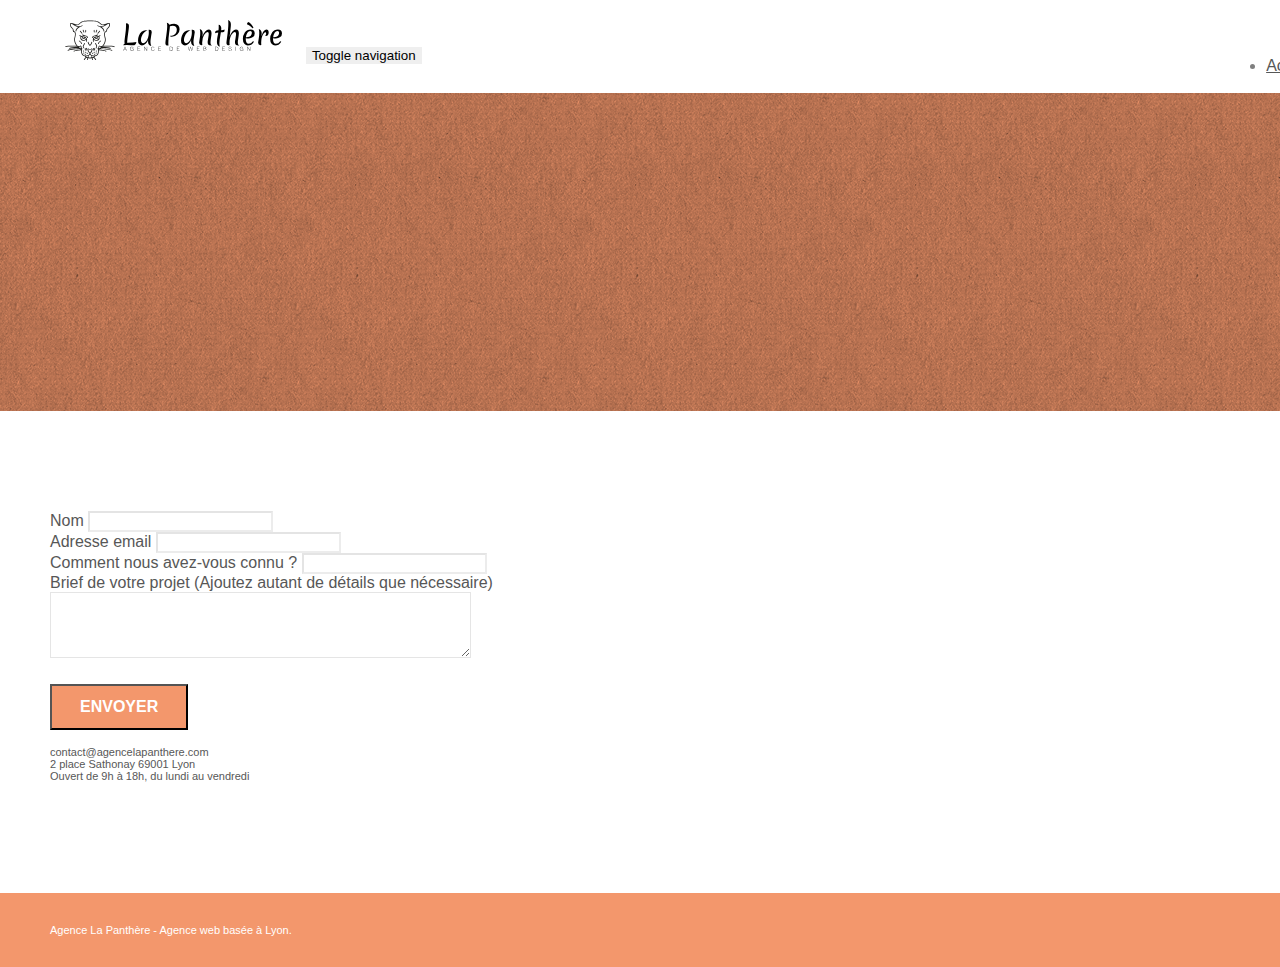
==== Contact.html @ 7b2ff5ae "1 ajout des données" ====
<!doctype html>
<html lang="Default">
<head>
    <meta charset="utf-8">
    <meta name="keywords" content="">
    <meta name="description" content="">
    <meta name="viewport" content="width=device-width, initial-scale=1.0, viewport-fit=cover">
    <link rel="shortcut icon" type="image/png" href="favicon.jpg">
    
	<link rel="stylesheet" type="text/css" href="./css/bootstrap.min.css">
	<link rel="stylesheet" type="text/css" href="style.css">
	<link rel="stylesheet" type="text/css" href="./css/font-awesome.min.css">
	<link rel="stylesheet" type="text/css" href="./css/et-line.min.css">
	
    
	<script src="./js/jquery-2.1.0.min.js"></script>
	<script src="./js/bootstrap.min.js"></script>
	<script src="./js/blocs.min.js"></script>
	<script src="./js/jqBootstrapValidation.js"></script>
	<script src="./js/formHandler.js"></script>
    <title>Contact Agence Web La Panthère</title>

    
<!-- Analytics -->
 
<!-- Analytics END -->
    
</head>
<body>
<!-- Principal conteneur -->
<div class="page-container">
    
<!-- bloc-0 -->
<div class="bloc bgc-white l-bloc " id="bloc-0">
	<div class="container bloc-sm">
		<nav class="navbar row">
			<div class="navbar-header">
				<a class="navbar-brand" href="index.html"><img src="img/agence-la-panthere-monochrome.svg" alt="atlanta web design logo" height="40" /></a>
				<button id="nav-toggle" type="button" class="ui-navbar-toggle navbar-toggle" data-toggle="collapse" data-target=".navbar-1">
					<span class="sr-only">Toggle navigation</span><span class="icon-bar"></span><span class="icon-bar"></span><span class="icon-bar"></span>
				</button>
			</div>
			<div class="collapse navbar-collapse navbar-1 special-dropdown-nav">
				<ul class="site-navigation nav navbar-nav">
					<li>
						<a href="index.html">Accueil</a>
					</li>
					<li>
					</li>
					<li>
						<a href="page2.html">page2 &gt;</a>
					</li>
				</ul>
			</div>
		</nav>
	</div>
</div>
<!-- bloc-0 END -->

<!-- bloc-6 -->
<div class="bloc bg-dots-bg bg-repeat bgc-atomic-tangerine d-bloc bloc-bg-texture texture-paper" id="bloc-6">
	<div class="container bloc-lg">
		<div class="row">
			<div class="col-sm-12">
				<h1 class="text-center hero-bloc-text tc-white">
					Parlons web design !
				</h1>
				<p class="text-center mg-lg tc-white tight-width-whitespace">
					Nous sommes ravis que vous souhaitiez collaborer avec notre agence.<br>
					Parlez-nous de votre projet en complétant le formulaire ci-dessous.
				</p>
			</div>
		</div>
	</div>
</div>
<!-- bloc-6 END -->

<!-- bloc-7 -->
<div class="bloc bgc-white l-bloc" id="bloc-7">
	<div class="container bloc-lg">
		<div class="row">
			<div class="col-sm-6">
				<form id="form_1" novalidate success-msg="Your message has been sent." fail-msg="Sorry it seems that our mail server is not responding, Sorry for the inconvenience!">
					<div class="form-group">
						<label>
							Nom
						</label>
						<input id="name" class="form-control" required />
					</div>
					<div class="form-group">
						<label>
							Adresse email
						</label>
						<input id="email" class="form-control" type="email" required />
					</div>
					<div class="form-group">
						<label>
							Comment nous avez-vous connu ?
						</label>
						<input class="form-control" type="email" required id="input_504" />
					</div>
					<div class="form-group">
						<label>
							Brief de votre projet (Ajoutez autant de détails que nécessaire)<br>
						</label><textarea id="message" class="form-control" rows="4" cols="50" required></textarea>
					</div> 
					<button class="bloc-button btn btn-lg btn-block cta-hero btn-atomic-tangerine" type="submit">
						Envoyer
					</button>
				</form>
			</div>
			<div class="col-sm-6">
				<p>
					contact@agencelapanthere.com<br>2 place Sathonay 69001 Lyon<br>Ouvert de 9h à 18h, du lundi au vendredi<br>
				</p>
			</div>
		</div>
	</div>
</div>
<!-- bloc-7 END -->

<!-- ScrollToTop Button -->
<a class="bloc-button btn btn-d scrollToTop" onclick="scrollToTarget('1')"><span class="fa fa-chevron-up"></span></a>
<!-- ScrollToTop Button END-->


<!-- Footer - bloc-8 -->
<div class="bloc bgc-atomic-tangerine d-bloc" id="bloc-8">
	<div class="container bloc-sm">
		<div class="row">
			<div class="col-sm-12">
				<p class="text-center white">
					Agence La Panthère - Agence web basée à Lyon.<br>
				</p>
				<div class="row row-no-gutters social">
					<div class="col-sm-3">
						<div class="text-center">
							<a class="social" href="index.html"><span class="fa fa-twitter icon-md"></span></a>
						</div>
					</div>
					<div class="col-sm-3">
						<div class="text-center">
							<a class="social" href="index.html"><span class="fa fa-facebook icon-md"></span></a>
						</div>
					</div>
					<div class="col-sm-3">
						<div class="text-center">
							<a class="social" href="index.html"><span class="fa fa-dribbble icon-md"></span></a>
						</div>
					</div>
					<div class="col-sm-3">
						<div class="text-center">
							<a class="social" href="index.html"><span class="fa fa-instagram icon-md"></span></a>
						</div>
					</div>
				</div>
			</div>
		</div>
	</div>
</div>
<!-- Footer - bloc-8 END -->

</div>
<!-- Principal conteneur END -->
    

</body>
</html>
---- style.css ----
body {
    margin: 0;
    padding: 0;
    background: #FFF;
    overflow-x: hidden;
    -webkit-font-smoothing: antialiased;
    -moz-osx-font-smoothing: grayscale;
}

a,
button {
    transition: all .3s ease-in-out;
    outline: none!important;
}

a:hover {
    text-decoration: none;
    cursor: pointer;
}

#page-loading-blocs-notifaction {
    position: fixed;
    top: 0;
    bottom: 0;
    width: 100%;
    z-index: 100000;
    background: #FFFFFF url("img/pageload-spinner.gif") no-repeat center center;
}

.bloc {
    width: 100%;
    clear: both;
    background: 50% 50% no-repeat;
    padding: 0 50px;
    -webkit-background-size: cover;
    -moz-background-size: cover;
    -o-background-size: cover;
    background-size: cover;
    position: relative;
}

.bloc .container {
    padding-left: 0;
    padding-right: 0;
}

.bloc-lg {
    padding: 100px 50px;
}

.bloc-md {
    padding: 50px;
}

.bloc-sm {
    padding: 20px 50px;
}

.bg-center,
.bg-l-edge,
.bg-r-edge,
.bg-t-edge,
.bg-b-edge,
.bg-tl-edge,
.bg-bl-edge,
.bg-tr-edge,
.bg-br-edge,
.bg-repeat {
    -webkit-background-size: auto!important;
    -moz-background-size: auto!important;
    -o-background-size: auto!important;
    background-size: auto!important;
}

.bg-repeat {
    background: repeat;
}

.bg-t-edge {
    background: top no-repeat;
}

.bloc-bg-texture::before {
    content: "";
    background-size: 2px 2px;
    position: absolute;
    top: 0;
    bottom: 0;
    left: 0;
    right: 0;
}

.texture-paper::before {
    background: url("img/texture-paper.png");
    background-size: 280px 280px;
}

.b-parallax {
    background-attachment: fixed;
}

.d-bloc {
    color: rgba(255, 255, 255, .7);
}

.d-bloc button:hover {
    color: rgba(255, 255, 255, .9);
}

.d-bloc .icon-round,
.d-bloc .icon-square,
.d-bloc .icon-rounded,
.d-bloc .icon-semi-rounded-a,
.d-bloc .icon-semi-rounded-b {
    border-color: rgba(255, 255, 255, .9);
}

.d-bloc .divider-h span {
    border-color: rgba(255, 255, 255, .2);
}

.d-bloc .a-btn,
.d-bloc .navbar a,
.d-bloc .navbar-brand,
.d-bloc a .icon-sm,
.d-bloc a .icon-md,
.d-bloc a .icon-lg,
.d-bloc a .icon-xl,
.d-bloc h1 a,
.d-bloc h2 a,
.d-bloc h3 a,
.d-bloc h4 a,
.d-bloc h5 a,
.d-bloc h6 a,
.d-bloc p a {
    color: rgba(255, 255, 255, .6);
}

.d-bloc .a-btn:hover,
.d-bloc .navbar a:hover,
.d-bloc .navbar-brand:hover,
.d-bloc a:hover .icon-sm,
.d-bloc a:hover .icon-md,
.d-bloc a:hover .icon-lg,
.d-bloc a:hover .icon-xl,
.d-bloc h1 a:hover,
.d-bloc h2 a:hover,
.d-bloc h3 a:hover,
.d-bloc h4 a:hover,
.d-bloc h5 a:hover,
.d-bloc h6 a:hover,
.d-bloc p a:hover {
    color: rgba(255, 255, 255, 1);
}

.d-bloc .navbar-toggle .icon-bar {
    background: rgba(255, 255, 255, 1);
}

.d-bloc .btn-wire,
.d-bloc .btn-wire:hover {
    color: rgba(255, 255, 255, 1);
    border-color: rgba(255, 255, 255, 1);
}

.d-bloc .panel {
    color: rgba(0, 0, 0, .5);
}

.d-bloc .panel button:hover {
    color: rgba(0, 0, 0, .7);
}

.d-bloc .panel icon {
    border-color: rgba(0, 0, 0, .7);
}

.d-bloc .panel .divider-h span {
    border-color: rgba(0, 0, 0, .1);
}

.d-bloc .panel .a-btn {
    color: rgba(0, 0, 0, .6);
}

.d-bloc .panel .a-btn:hover {
    color: rgba(0, 0, 0, 1);
}

.d-bloc .panel .btn-wire,
.d-bloc .panel .btn-wire:hover {
    color: rgba(0, 0, 0, .7);
    border-color: rgba(0, 0, 0, .3);
}

.d-bloc .panel,
.l-bloc {
    color: rgba(0, 0, 0, .5);
}

.d-bloc .panel button:hover,
.l-bloc button:hover {
    color: rgba(0, 0, 0, .7);
}

.l-bloc .icon-round,
.l-bloc .icon-square,
.l-bloc .icon-rounded,
.l-bloc .icon-semi-rounded-a,
.l-bloc .icon-semi-rounded-b {
    border-color: rgba(0, 0, 0, .7);
}

.d-bloc .panel .divider-h span,
.l-bloc .divider-h span {
    border-color: rgba(0, 0, 0, .1);
}

.d-bloc .panel .a-btn,
.l-bloc .a-btn,
.l-bloc .navbar a,
.l-bloc .navbar-brand,
.l-bloc a .icon-sm,
.l-bloc a .icon-md,
.l-bloc a .icon-lg,
.l-bloc a .icon-xl,
.l-bloc h1 a,
.l-bloc h2 a,
.l-bloc h3 a,
.l-bloc h4 a,
.l-bloc h5 a,
.l-bloc h6 a,
.l-bloc p a {
    color: rgba(0, 0, 0, .6);
}

.d-bloc .panel .a-btn:hover,
.l-bloc .a-btn:hover,
.l-bloc .navbar a:hover,
.l-bloc .navbar-brand:hover,
.l-bloc a:hover .icon-sm,
.l-bloc a:hover .icon-md,
.l-bloc a:hover .icon-lg,
.l-bloc a:hover .icon-xl,
.l-bloc h1 a:hover,
.l-bloc h2 a:hover,
.l-bloc h3 a:hover,
.l-bloc h4 a:hover,
.l-bloc h5 a:hover,
.l-bloc h6 a:hover,
.l-bloc p a:hover {
    color: rgba(0, 0, 0, 1);
}

.l-bloc .navbar-toggle .icon-bar {
    color: rgba(0, 0, 0, .6);
}

.d-bloc .panel .btn-wire,
.d-bloc .panel .btn-wire:hover,
.l-bloc .btn-wire,
.l-bloc .btn-wire:hover {
    color: rgba(0, 0, 0, .7);
    border-color: rgba(0, 0, 0, .3);
}

.voffset {
    margin-top: 30px;
}

.voffset-lg {
    margin-top: 80px;
}

.row-no-gutters {
    margin-right: 0;
    margin-left: 0;
}

.row.row-no-gutters > [class^="col-"],
.row.row-no-gutters > [class*=" col-"] {
    padding-right: 0;
    padding-left: 0;
}

#bloc-1-hero h1 {
    font-size: 32px;
}

.navbar {
    margin-bottom: 0;
    z-index: 1;
}

.navbar-brand {
    height: auto;
    padding: 3px 15px;
    font-size: 25px;
    font-weight: normal;
    font-weight: 600;
    line-height: 44px;
}

.navbar-brand img {
    max-height: 200px;
    margin: 0 5px 0 0;
    display: inline;
}

.navbar-brand img[src$=svg] {
    min-width: 100px;
}

.nav-center .navbar-brand img {
    margin: 0;
}

.navbar .nav {
    padding-top: 2px;
    margin-right: -16px;
    float: right;
    z-index: 1;
}

.nav > li {
    float: left;
    margin-top: 4px;
    font-size: 16px;
}

.navbar-nav .open .dropdown-menu > li > a {
    text-align: inherit;
}

.nav > li a:hover,
.nav > li a:focus {
    background: transparent;
}

.navbar-toggle {
    margin: 10px 10px 0 0;
    border: 0px;
}

.navbar-toggle:hover {
    background: transparent!important;
}

.navbar-toggle .icon-bar {
    background-color: rgba(0, 0, 0, .5);
    width: 26px;
}

.nav-invert .navbar .nav {
    float: left;
}

.nav-invert .navbar-header,
.nav-invert .navbar-brand {
    float: right;
    position: relative;
    z-index: 2;
}

@media (min-width: 768px) {
    .site-navigation {
        position: absolute;
        top: 50%;
        right: 20px;
        transform: translate(0, -50%);
        -webkit-transform: translateY(-50%);
    }
    .nav > li .dropdown-menu a,
    .nav > li .dropdown-menu a:hover {
        color: #484848;
    }
    .nav-invert .site-navigation {
        left: 0;
        right: 0;
    }
    .nav-center {
        text-align: center;
    }
    .nav-center .navbar-header {
        width: 100%;
    }
    .nav-center .navbar-header,
    .nav-center .navbar-brand,
    .nav-center .nav > li {
        float: none;
        display: inline-block;
    }
    .nav-center .site-navigation {
        position: relative;
        width: 100%;
        right: 0;
        margin-right: 0px;
        margin-top: 20px;
    }
    .nav-center.mini-nav .navbar-toggle {
        float: none;
        margin: 10px auto 0;
    }
}

.nav > li > .dropdown a {
    background: none!important;
    display: block;
    padding: 14px 15px;
}

nav .caret {
    margin: 0 5px;
}

.dropdown-menu .dropdown-menu {
    top: -8px;
    left: 100%;
}

.dropdown-menu .dropmenu-flow-right {
    top: 100%;
    left: 0;
    margin-left: -1px;
    border-top-left-radius: 0;
    border-top-right-radius: 0;
}

.dropdown-menu .dropdown span {
    border: 4px solid black;
    border-top-color: transparent;
    border-right-color: transparent;
    border-bottom-color: transparent;
    margin: 6px -5px 0 0!important;
    float: right;
}

.mg-md {
    margin-top: 10px;
    margin-bottom: 20px;
}

.mg-lg {
    margin-top: 10px;
    margin-bottom: 40px;
}

.btn {
    margin: 0 5px 5px 0;
}

.btn.pull-right {
    margin: 0 0 5px 5px;
}

.btn-d,
.btn-d:hover,
.btn-d:focus {
    color: #FFF;
    background: rgba(0, 0, 0, .3);
}

button {
    outline: none!important;
}

.btn-rd {
    border-radius: 40px;
}

.btn-clean {
    border: 1px solid rgba(0, 0, 0, .08);
    border-bottom-color: rgba(0, 0, 0, .1);
    text-shadow: 0 1px 0 rgba(0, 0, 1, .1);
    box-shadow: 0 1px 3px rgba(0, 0, 1, .25), inset 0 1px 0 0 rgba(255, 255, 255, .15);
}

.icon-md {
    font-size: 30px!important;
}

.icon-lg {
    font-size: 60px!important;
}

.sm-shadow {
    text-shadow: 0 1px 2px rgba(0, 0, 0, .3);
}

.panel-sq,
.panel-sq .panel-heading,
.panel-sq .panel-footer {
    border-radius: 0;
}

.panel-rd {
    border-radius: 30px;
}

.panel-rd .panel-heading {
    border-radius: 29px 29px 0 0;
}

.panel-rd .panel-footer {
    border-radius: 0 0 29px 29px;
}

.form-control {
    border-color: rgba(0, 0, 0, .1);
    box-shadow: none;
}

.scrollToTop {
    width: 40px;
    height: 40px;
    position: fixed;
    bottom: 20px;
    right: 20px;
    opacity: 0;
    z-index: 500;
    transition: all .3s ease-in-out;
}

.scrollToTop span {
    margin-top: 6px;
}

.showScrollTop {
    font-size: 14px;
    opacity: 1;
}

a[data-lightbox] {
    position: relative;
    display: block;
    text-align: center;
}

a[data-lightbox]:hover::before {
    content: "+";
    font-family: "HelveticaNeue-Light", "Helvetica Neue Light", "Helvetica Neue", Helvetica, Arial;
    font-size: 32px;
    width: 50px;
    height: 50px;
    margin-left: -25px;
    border-radius: 50%;
    background: rgba(0, 0, 0, .6);
    color: #FFF;
    font-weight: 100;
    z-index: 1;
    position: absolute;
    top: 50%;
    transform: translateY(-50%);
    -webkit-transform: translateY(-50%);
}

a[data-lightbox]:hover img {
    opacity: 0.6;
    -webkit-animation-fill-mode: none;
    animation-fill-mode: none;
}

#lightbox-modal {
    display: flex;
    align-items: center;
}

#lightbox-modal .modal-dialog {
    width: 90%;
    max-width: 900px;
    margin: 0 auto 0;
}

#lightbox-modal .modal-dialog img {
    max-height: 90vh;
    margin: 0 auto;
}

.lightbox-caption {
    padding: 20px;
    color: #FFF;
    background: rgba(0, 0, 0, .5);
    position: absolute;
    left: 15px;
    right: 15px;
    bottom: 5px;
}

.close-lightbox {
    color: #FFF;
    font-size: 30px;
    position: absolute;
    top: 20px;
    right: 20px;
    z-index: 20;
    background: rgba(0, 0, 0, .5);
    border: none;
    line-height: 30px;
    padding: 0 9px 5px;
    opacity: 0.3;
}

.close-lightbox:hover,
.next-lightbox:hover,
.prev-lightbox:hover {
    opacity: 1.0;
    color: #FFF;
}

.next-lightbox,
.prev-lightbox {
    font-size: 20px;
    color: rgba(255, 255, 255, .9);
    background: rgba(0, 0, 0, .5);
    transition: all .2s ease-in-out;
    position: absolute;
    top: 45%;
    z-index: 1;
    opacity: 0.4;
}

.next-lightbox {
    padding: 6px 8px 1px 13px;
    right: 25px;
}

.prev-lightbox {
    padding: 6px 13px 1px 10px;
    left: 25px;
}

.snapshot-lb .modal-body {
    padding-bottom: 45px;
}

.snapshot-lb .lightbox-caption {
    padding: 0;
    color: rgba(0, 0, 0, .5);
    background: none;
}

h1,
h2,
h3,
h4,
h5,
h6,
p,
label,
.btn,
a {
    font-family: "helvetica";
    font-weight: 400;
    color: #575757!important;
}

.container {
    max-width: 1000px;
}

.hero-bloc-text {
    font-size: 38px;
}

.hero-bloc-text-sub {
    font-size: 36px;
}

.statement-bloc-text {
    line-height: 26px;
    font-style: italic;
    font-size: 20px;
    text-align: center;
    font-weight: lighter;
    max-width: 520px;
    margin: auto auto auto auto;
}

p {
    font-size: 11px;
}

.tight-width-whitespace {
    max-width: 600px;
    margin: auto auto auto auto;
}

.h1 {
    font-size: 20px;
    font-family: "Open Sans";
}

.cta-hero {
    margin-top: 22px;
    color: #FFFFFF!important;
    text-transform: uppercase;
    padding: 12px 28px 12px 28px;
    font-size: 16px;
    font-weight: 700;
}

.social {
    max-width: 400px;
    margin: auto auto auto auto;
}

h2 {
    font-size: 22px;
    line-height: 1.4em;
}

h3 {
    font-size: 15px;
    text-transform: uppercase;
    font-weight: 700;
    color: #333333!important;
}

.med-width-whitespace {
    max-width: 800px;
    margin: auto auto auto auto;
    box-shadow: 0px 0px 0px #000000;
}

h1 {
    color: #333333!important;
}

h4 {
    color: #333333!important;
}

.icons {
    margin-bottom: 14px;
    margin-top: 24px;
}

.white {
    color: #FFFFFF!important;
}

.portfolio-thumb {
    margin-bottom: 24px;
}

.portfolio-row {
    margin-bottom: 44px;
    margin-top: 50px;
}

.avatar {
    box-shadow: 0px 4px 9px rgba(0, 0, 0, 0.3);
}

.black-background {
    background-color: rgba(165, 147, 99, 0.7);
    padding: 40px 40px 40px 40px;
}

.bold-link {
    font-weight: 900;
    text-decoration: underline!important;
}

.bgc-white {
    background-color: #FFFFFF;
}

.bgc-dark-slate-blue {
    background-color: #364577;
}

.bgc-atomic-tangerine {
    background-color: #F3976C;
}

.tc-white {
    color: #F3976C!important;
}

.btn-atomic-tangerine {
    background: #F3976C;
    color: #FFFFFF!important;
}

.btn-atomic-tangerine:hover {
    background: #c27956!important;
    color: #FFFFFF!important;
}

.ltc-white {
    color: #FFFFFF!important;
}

.ltc-white:hover {
    color: #cccccc!important;
}

.ltc-atomic-tangerine {
    color: #F3976C!important;
}

.ltc-atomic-tangerine:hover {
    color: #c27956!important;
}

.icon-dark-slate-blue {
    color: #364577!important;
    border-color: #364577!important;
}

.bg-dots-bg {
    background-image: url("img/dots-bg.png");
}

.bg-lines-h2-bg {
    background-image: url("img/lines-h2-bg.png");
}

.bg-banniere {
    background-image: url("img/agence-la-panthere.jpg");
}

.bg-presentation {
    background-image: url("img/image-de-presentation.bmp");
}

@media (max-width: 1024px) {
    .bloc {
        padding-left: 20px;
        padding-right: 20px;
    }
    .bloc.full-width-bloc,
    .bloc-tile-2.full-width-bloc .container,
    .bloc-tile-3.full-width-bloc .container,
    .bloc-tile-4.full-width-bloc .container {
        padding-left: 0;
        padding-right: 0;
    }
}

@media (max-width: 992px) and (min-width: 768px) {
    .navbar .nav {
        max-width: 80%
    }
    .nav-center.navbar .nav {
        max-width: 100%
    }
}

@media only screen and (min-device-width: 768px) and (max-device-width: 1024px) and (orientation: landscape) {
    .b-parallax {
        background-attachment: scroll;
    }
}

@media only screen and (min-device-width: 1024px) and (max-device-width: 1366px) and (-webkit-min-device-pixel-ratio: 1.5) {
    .b-parallax {
        background-attachment: scroll;
    }
}

@media (max-width: 991px) {
    .container {
        width: 100%;
    }
    .b-parallax {
        background-attachment: scroll;
    }
    .page-container,
    #hero-bloc {
        overflow-x: hidden;
        position: relative;
    }
    .bloc {
        padding-left: constant(safe-area-inset-left);
        padding-right: constant(safe-area-inset-right);
    }
    .bloc-group,
    .bloc-group .bloc {
        display: block;
        width: 100%;
    }
    .bloc-fill-screen .fill-bloc-top-edge,
    .bloc-fill-screen .fill-bloc-bottom-edge {
        padding: 0 20px;
        padding-left: constant(safe-area-inset-left);
        padding-right: constant(safe-area-inset-right);
    }
}

@media (max-width: 767px) {
    .page-container {
        overflow-x: hidden;
        position: relative;
    }
    h1,
    h2,
    h3,
    h4,
    h5,
    h6,
    p,
    #disqus_thread {
        padding-left: 10px!important;
        padding-right: 10px!important;
    }
    .b-parallax {
        background-attachment: scroll;
    }
    .navbar .nav {
        padding-top: 0;
        border-top: 1px solid rgba(0, 0, 0, .2);
        float: none!important;
    }
    .navbar.row {
        margin-left: 0;
        margin-right: 0;
    }
    .site-navigation {
        position: inherit;
        transform: none;
        -webkit-transform: none;
        -ms-transform: none;
    }
    .nav > li {
        margin-top: 0;
        border-bottom: 1px solid rgba(0, 0, 0, .1);
        background: rgba(0, 0, 0, .05);
        text-align: left;
        padding-left: 15px;
        width: 100%;
    }
    .nav > li:hover {
        background: rgba(0, 0, 0, .08);
    }
    .dropdown .dropdown a .caret {
        float: none;
        margin: 5px 0 0 10px!important;
        border: 4px solid black;
        border-bottom-color: transparent;
        border-right-color: transparent;
        border-left-color: transparent;
    }
    #hero-bloc .navbar .nav {
        background: rgba(0, 0, 0, .8);
    }
    #hero-bloc .navbar .nav a {
        color: rgba(255, 255, 255, .6);
    }
    .hero {
        padding: 50px 0;
    }
    .hero-nav {
        left: -1px;
        right: -1px;
    }
    .navbar-collapse {
        padding: 0;
        overflow-x: hidden;
        -webkit-box-shadow: none;
        box-shadow: none;
    }
    .navbar-brand img {
        max-height: 40px;
        width: auto;
    }
    .nav-invert .navbar-header {
        float: none;
        width: 100%;
    }
    .nav-invert .navbar-toggle {
        float: left;
        margin-left: 10px;
    }
    .bloc {
        padding-left: 0;
        padding-right: 0;
    }
    .bloc-xxl,
    .bloc-xl,
    .bloc-lg {
        padding: 40px 0;
    }
    .bloc-sm,
    .bloc-md {
        padding-left: 0;
        padding-right: 0;
    }
    .bloc-tile-2 .container,
    .bloc-tile-3 .container,
    .bloc-tile-4 .container,
    .bloc-fill-screen .fill-bloc-top-edge,
    .bloc-fill-screen .fill-bloc-bottom-edge {
        padding-left: 0;
        padding-right: 0;
    }
    .a-block {
        padding: 0 10px;
    }
    .btn-dwn {
        display: none;
    }
    .voffset {
        margin-top: 5px;
    }
    .voffset-md {
        margin-top: 20px;
    }
    .voffset-lg {
        margin-top: 30px;
    }
    form {
        padding: 5px;
    }
    .close-lightbox {
        display: inline-block;
    }
    .blocsapp-device-iphone5 {
        background-size: 216px 425px;
        padding-top: 60px;
        width: 216px;
        height: 425px;
    }
    .blocsapp-device-iphone5 img {
        width: 180px;
        height: 320px;
    }
}

@media (max-width: 400px) {
    .bloc {
        padding-left: 0;
        padding-right: 0;
    }
}

@media (max-width: 767px) {
    .bloc-mob-center-text {
        text-align: center;
    }
}
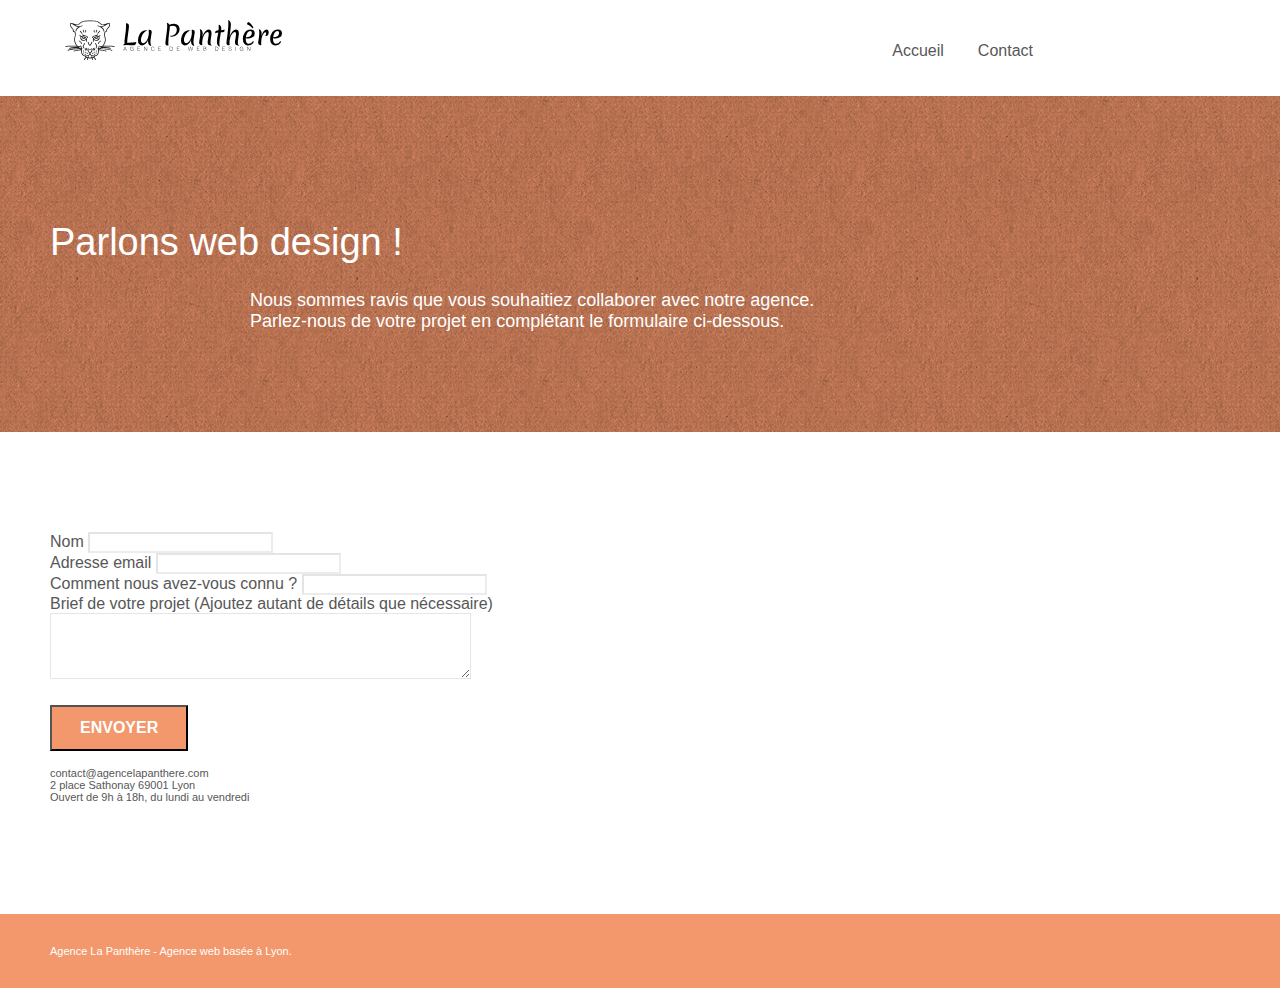
==== commit 80a2cff4: "v0.7" ====
--- a/Contact.html
+++ b/Contact.html
@@ -36,19 +36,14 @@
 		<nav class="navbar row">
 			<div class="navbar-header">
 				<a class="navbar-brand" href="index.html"><img src="img/agence-la-panthere-monochrome.svg" alt="atlanta web design logo" height="40" /></a>
-				<button id="nav-toggle" type="button" class="ui-navbar-toggle navbar-toggle" data-toggle="collapse" data-target=".navbar-1">
-					<span class="sr-only">Toggle navigation</span><span class="icon-bar"></span><span class="icon-bar"></span><span class="icon-bar"></span>
-				</button>
 			</div>
 			<div class="collapse navbar-collapse navbar-1 special-dropdown-nav">
-				<ul class="site-navigation nav navbar-nav">
+				<ul class="nav navbar-nav">
 					<li>
 						<a href="index.html">Accueil</a>
 					</li>
 					<li>
-					</li>
-					<li>
-						<a href="page2.html">page2 &gt;</a>
+						<a href="">Contact</a>
 					</li>
 				</ul>
 			</div>
--- a/style.css
+++ b/style.css
@@ -290,6 +290,8 @@
 .navbar {
     margin-bottom: 0;
     z-index: 1;
+    display: flex;
+    justify-content: space-between;
 }
 
 .navbar-brand {
@@ -317,15 +319,22 @@
 
 .navbar .nav {
     padding-top: 2px;
-    margin-right: -16px;
-    float: right;
     z-index: 1;
 }
 
 .nav > li {
-    float: left;
     margin-top: 4px;
     font-size: 16px;
+    list-style-type: none;
+    margin-inline: 17px;
+}
+.nav > li > a {
+    text-decoration: none;
+}
+
+.navbar-nav {
+    display: flex;
+    justify-content: space-around;
 }
 
 .navbar-nav .open .dropdown-menu > li > a {
@@ -441,6 +450,7 @@
 }
 
 .mg-lg {
+    font-size: 18px;
     margin-top: 10px;
     margin-bottom: 40px;
 }
@@ -775,7 +785,9 @@
 }
 
 .tc-white {
-    color: #F3976C!important;
+    color: white!important;
+    z-index: 1;
+    position: relative;
 }
 
 .btn-atomic-tangerine {
@@ -837,6 +849,10 @@
         padding-left: 0;
         padding-right: 0;
     }
+    .navbar-nav {
+        padding-left: 0px;
+        margin-right: 30px;
+    }
 }
 
 @media (max-width: 992px) and (min-width: 768px) {
@@ -852,6 +868,7 @@
     .b-parallax {
         background-attachment: scroll;
     }
+    
 }
 
 @media only screen and (min-device-width: 1024px) and (max-device-width: 1366px) and (-webkit-min-device-pixel-ratio: 1.5) {
@@ -894,6 +911,8 @@
         overflow-x: hidden;
         position: relative;
     }
+
+
     h1,
     h2,
     h3,
@@ -913,6 +932,20 @@
         border-top: 1px solid rgba(0, 0, 0, .2);
         float: none!important;
     }
+
+    .navbar{
+        flex-direction: column;
+        padding: 0!important;
+    }
+
+    .navbar-nav {
+        flex-direction: column;
+        margin-right: 0px;
+    }
+    .navbar-nav li{
+        margin: 0;
+    }
+
     .navbar.row {
         margin-left: 0;
         margin-right: 0;
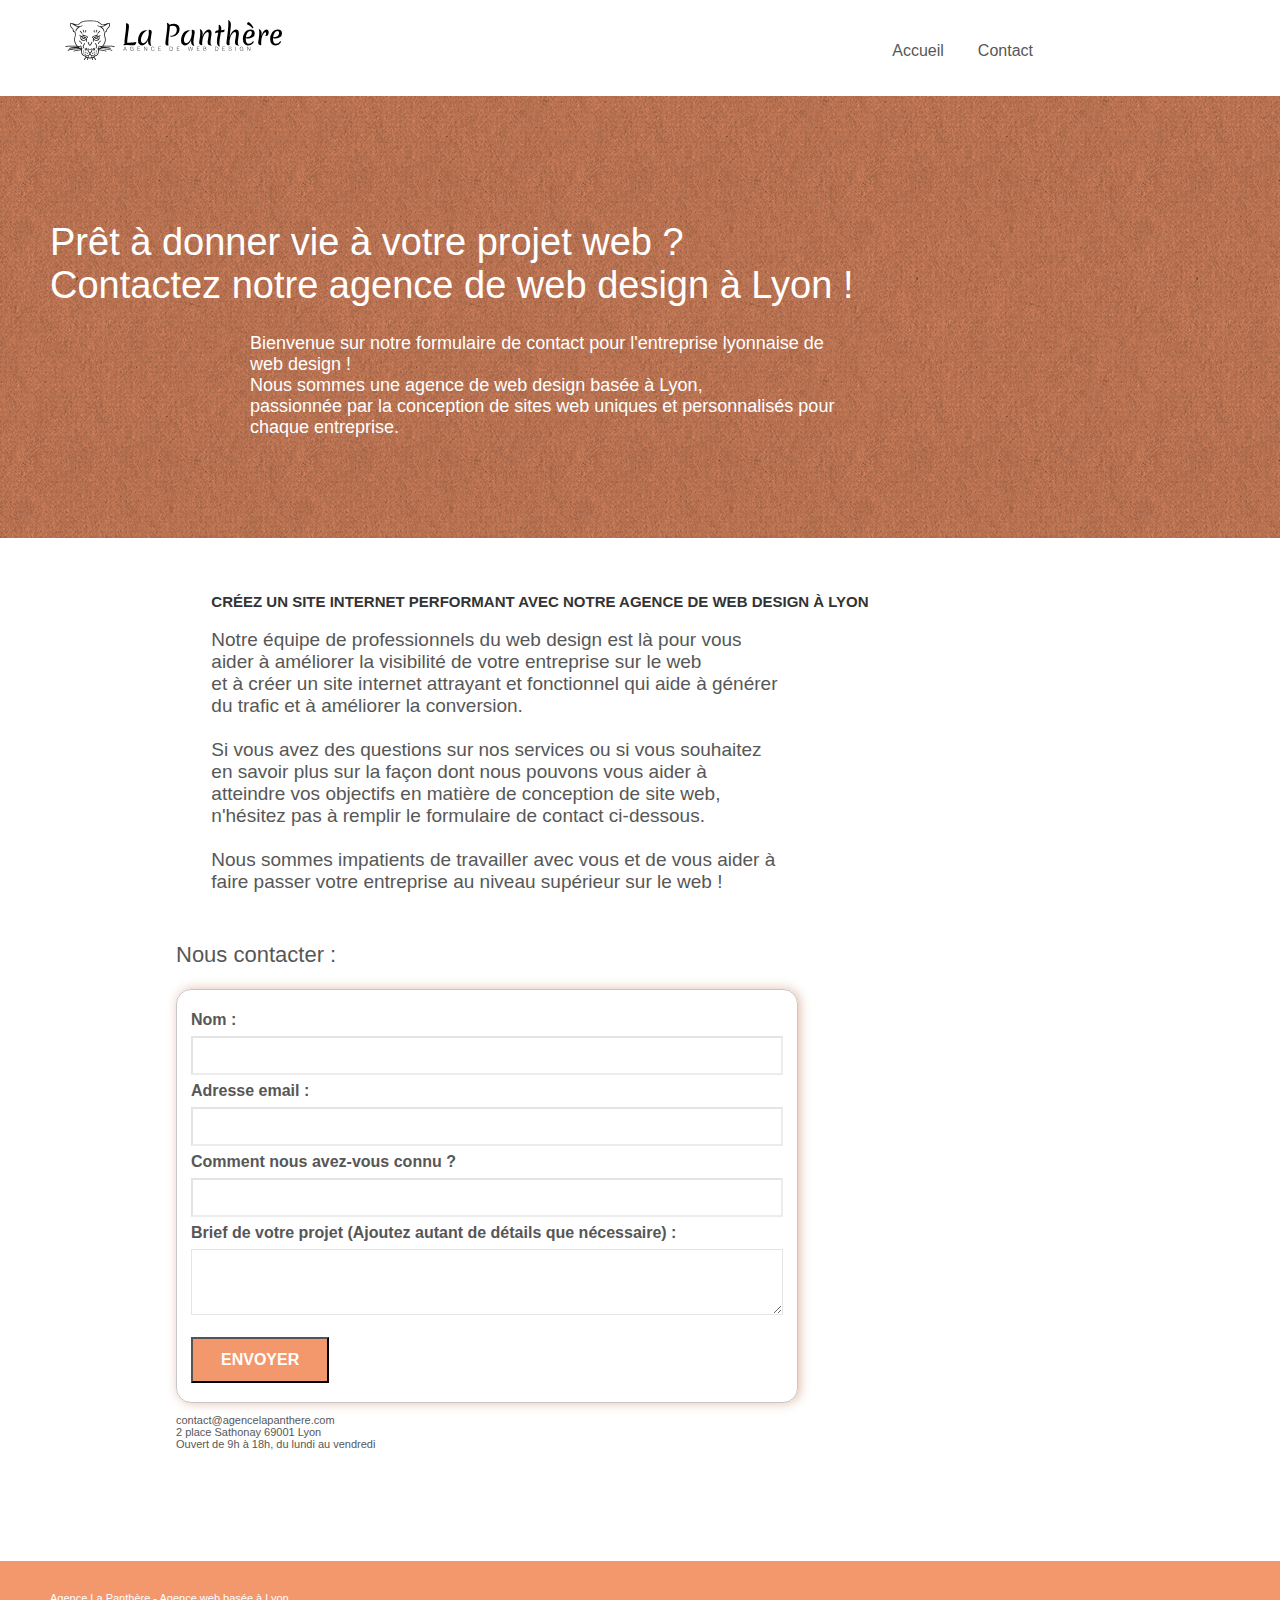
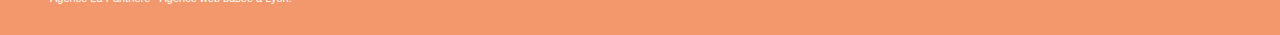
==== commit 5f986c6e: "version finale" ====
--- a/Contact.html
+++ b/Contact.html
@@ -1,163 +1,198 @@
 <!doctype html>
-<html lang="Default">
+<html lang="fr">
+
 <head>
-    <meta charset="utf-8">
-    <meta name="keywords" content="">
-    <meta name="description" content="">
-    <meta name="viewport" content="width=device-width, initial-scale=1.0, viewport-fit=cover">
-    <link rel="shortcut icon" type="image/png" href="favicon.jpg">
-    
+	<meta charset="utf-8">
+	<meta name="keywords" content="web design, Lyon, agence web, création site internet, visibilité, contact">
+	<meta name="description" content="Contactez notre agence de web design basée à Lyon
+	 								pour créer un site web unique et personnalisé pour votre entreprise.
+	 								Améliorez votre visibilité sur le web et augmentez la conversion.
+	 								Remplissez notre formulaire de contact dès maintenant">
+
+	<meta name="viewport" content="width=device-width, initial-scale=1.0, viewport-fit=cover">
+	<link rel="shortcut icon" type="image/png" href="favicon.jpg">
+
 	<link rel="stylesheet" type="text/css" href="./css/bootstrap.min.css">
-	<link rel="stylesheet" type="text/css" href="style.css">
+	<link rel="stylesheet" type="text/css" href="style.min.css">
 	<link rel="stylesheet" type="text/css" href="./css/font-awesome.min.css">
 	<link rel="stylesheet" type="text/css" href="./css/et-line.min.css">
-	
-    
+
+
 	<script src="./js/jquery-2.1.0.min.js"></script>
 	<script src="./js/bootstrap.min.js"></script>
 	<script src="./js/blocs.min.js"></script>
 	<script src="./js/jqBootstrapValidation.js"></script>
 	<script src="./js/formHandler.js"></script>
-    <title>Contact Agence Web La Panthère</title>
+	<title>Contact Agence Web La Panthère</title>
 
-    
-<!-- Analytics -->
- 
-<!-- Analytics END -->
-    
+
+	<!-- Analytics -->
+
+	<!-- Analytics END -->
+
 </head>
+
 <body>
-<!-- Principal conteneur -->
-<div class="page-container">
-    
-<!-- bloc-0 -->
-<div class="bloc bgc-white l-bloc " id="bloc-0">
-	<div class="container bloc-sm">
-		<nav class="navbar row">
-			<div class="navbar-header">
-				<a class="navbar-brand" href="index.html"><img src="img/agence-la-panthere-monochrome.svg" alt="atlanta web design logo" height="40" /></a>
+	<!-- Principal conteneur -->
+	<div class="page-container">
+
+		<!-- bloc-0 -->
+		<div class="bloc bgc-white l-bloc " id="bloc-0">
+			<div class="container bloc-sm">
+				<nav class="navbar row">
+					<div class="navbar-header">
+						<a class="navbar-brand" href="index.html"><img src="img/agence-la-panthere-monochrome.svg" alt="atlanta web design logo" height="40" /></a>
+					</div>
+					<div class="collapse navbar-collapse navbar-1 special-dropdown-nav">
+						<ul class="nav navbar-nav">
+							<li>
+								<a href="index.html">Accueil</a>
+							</li>
+							<li>
+								<a href="">Contact</a>
+							</li>
+						</ul>
+					</div>
+				</nav>
 			</div>
-			<div class="collapse navbar-collapse navbar-1 special-dropdown-nav">
-				<ul class="nav navbar-nav">
-					<li>
-						<a href="index.html">Accueil</a>
-					</li>
-					<li>
-						<a href="">Contact</a>
-					</li>
-				</ul>
+		</div>
+		<!-- bloc-0 END -->
+
+		<!-- bloc-6 -->
+		<div class="bloc bg-dots-bg bg-repeat bgc-atomic-tangerine d-bloc bloc-bg-texture texture-paper" id="bloc-6">
+			<div class="container bloc-lg">
+				<div class="row">
+					<div class="col-sm-12">
+						<h1 class="text-center hero-bloc-text tc-white" id="h1_contact">
+							Prêt à donner vie à votre projet web ?<br> Contactez notre agence de web design à Lyon !
+						</h1>
+						<p class="text-center mg-lg tc-white tight-width-whitespace">
+							Bienvenue sur notre formulaire de contact pour l'entreprise lyonnaise de web design !<br>
+							Nous sommes une agence de web design basée à Lyon,<br>
+							passionnée par la conception de sites web uniques et personnalisés pour chaque entreprise.
+						</p>
+					</div>
+				</div>
 			</div>
-		</nav>
-	</div>
-</div>
-<!-- bloc-0 END -->
+		</div>
+		<!-- bloc-6 END -->
 
-<!-- bloc-6 -->
-<div class="bloc bg-dots-bg bg-repeat bgc-atomic-tangerine d-bloc bloc-bg-texture texture-paper" id="bloc-6">
-	<div class="container bloc-lg">
-		<div class="row">
-			<div class="col-sm-12">
-				<h1 class="text-center hero-bloc-text tc-white">
-					Parlons web design !
-				</h1>
-				<p class="text-center mg-lg tc-white tight-width-whitespace">
-					Nous sommes ravis que vous souhaitiez collaborer avec notre agence.<br>
-					Parlez-nous de votre projet en complétant le formulaire ci-dessous.
+		<!--bloc7-->
+		<div id="bloc_principal_contact">
+
+			<div class="bloc_text_contact">
+				<h3>Créez un site internet performant avec notre agence de web design à Lyon</h3>
+				<p>Notre équipe de professionnels du web design est là pour vous aider à améliorer la
+					visibilité de votre entreprise sur le web<br>
+					et à créer un site internet attrayant et
+					fonctionnel qui aide à générer du trafic et à améliorer la conversion.<br><br>
+					Si vous avez des questions sur nos services ou si vous souhaitez en savoir plus sur la
+					façon dont nous pouvons vous aider à atteindre vos objectifs en matière de conception de
+					site web,
+					n'hésitez pas à remplir le formulaire de contact ci-dessous.<br><br>
+					Nous sommes impatients de travailler avec vous et de vous aider à faire passer votre
+					entreprise au niveau supérieur sur le web !
 				</p>
 			</div>
-		</div>
-	</div>
-</div>
-<!-- bloc-6 END -->
 
-<!-- bloc-7 -->
-<div class="bloc bgc-white l-bloc" id="bloc-7">
-	<div class="container bloc-lg">
-		<div class="row">
-			<div class="col-sm-6">
-				<form id="form_1" novalidate success-msg="Your message has been sent." fail-msg="Sorry it seems that our mail server is not responding, Sorry for the inconvenience!">
-					<div class="form-group">
-						<label>
-							Nom
-						</label>
-						<input id="name" class="form-control" required />
-					</div>
-					<div class="form-group">
-						<label>
-							Adresse email
-						</label>
-						<input id="email" class="form-control" type="email" required />
-					</div>
-					<div class="form-group">
-						<label>
-							Comment nous avez-vous connu ?
-						</label>
-						<input class="form-control" type="email" required id="input_504" />
-					</div>
-					<div class="form-group">
-						<label>
-							Brief de votre projet (Ajoutez autant de détails que nécessaire)<br>
-						</label><textarea id="message" class="form-control" rows="4" cols="50" required></textarea>
-					</div> 
-					<button class="bloc-button btn btn-lg btn-block cta-hero btn-atomic-tangerine" type="submit">
-						Envoyer
-					</button>
-				</form>
-			</div>
-			<div class="col-sm-6">
-				<p>
-					contact@agencelapanthere.com<br>2 place Sathonay 69001 Lyon<br>Ouvert de 9h à 18h, du lundi au vendredi<br>
-				</p>
-			</div>
-		</div>
-	</div>
-</div>
-<!-- bloc-7 END -->
+			<!-- bloc-7 -->
 
-<!-- ScrollToTop Button -->
-<a class="bloc-button btn btn-d scrollToTop" onclick="scrollToTarget('1')"><span class="fa fa-chevron-up"></span></a>
-<!-- ScrollToTop Button END-->
+			<!-- bloc-8 -->
 
-
-<!-- Footer - bloc-8 -->
-<div class="bloc bgc-atomic-tangerine d-bloc" id="bloc-8">
-	<div class="container bloc-sm">
-		<div class="row">
-			<div class="col-sm-12">
-				<p class="text-center white">
-					Agence La Panthère - Agence web basée à Lyon.<br>
-				</p>
-				<div class="row row-no-gutters social">
-					<div class="col-sm-3">
-						<div class="text-center">
-							<a class="social" href="index.html"><span class="fa fa-twitter icon-md"></span></a>
+			<div class="bloc bgc-white l-bloc" id="bloc-7">
+				<div class="container bloc-lg">
+					<div class="row">
+						<div class="col-sm-6">
+							<h2>Nous contacter :</h2>
+							<form id="form_1" novalidate>
+								<div class="form-group">
+									<label>
+										Nom :
+									</label>
+									<input id="name" class="form-control" required />
+								</div>
+								<div class="form-group">
+									<label>
+										Adresse email :
+									</label>
+									<input id="email" class="form-control" type="email" required />
+								</div>
+								<div class="form-group">
+									<label>
+										Comment nous avez-vous connu ?
+									</label>
+									<input class="form-control" type="email" required id="input_504" />
+								</div>
+								<div class="form-group">
+									<label>
+										Brief de votre projet (Ajoutez autant de détails que nécessaire) :<br>
+									</label><textarea id="message" class="form-control" rows="4" cols="50"
+										required></textarea>
+								</div>
+								<button class="bloc-button btn btn-lg btn-block cta-hero btn-atomic-tangerine"
+									type="submit">
+									Envoyer
+								</button>
+							</form>
 						</div>
-					</div>
-					<div class="col-sm-3">
-						<div class="text-center">
-							<a class="social" href="index.html"><span class="fa fa-facebook icon-md"></span></a>
-						</div>
-					</div>
-					<div class="col-sm-3">
-						<div class="text-center">
-							<a class="social" href="index.html"><span class="fa fa-dribbble icon-md"></span></a>
-						</div>
-					</div>
-					<div class="col-sm-3">
-						<div class="text-center">
-							<a class="social" href="index.html"><span class="fa fa-instagram icon-md"></span></a>
+						<div class="col-sm-6">
+							<p>
+								contact@agencelapanthere.com<br>2 place Sathonay 69001 Lyon<br>Ouvert de 9h à 18h,
+								du lundi au vendredi<br>
+							</p>
 						</div>
 					</div>
 				</div>
 			</div>
 		</div>
 	</div>
-</div>
-<!-- Footer - bloc-8 END -->
+	<!-- bloc-8 END -->
 
-</div>
-<!-- Principal conteneur END -->
-    
+	<!-- ScrollToTop Button -->
+	<a class="bloc-button btn btn-d scrollToTop" onclick="scrollToTarget('1')"><span
+			class="fa fa-chevron-up"></span></a>
+	<!-- ScrollToTop Button END-->
+
+
+	<!-- Footer - bloc-8 -->
+	<div class="bloc bgc-atomic-tangerine d-bloc" id="bloc-8">
+		<div class="container bloc-sm">
+			<div class="row">
+				<div class="col-sm-12">
+					<p class="text-center white">
+						Agence La Panthère - Agence web basée à Lyon.<br>
+					</p>
+					<div class="row row-no-gutters social">
+						<div class="col-sm-3">
+							<div class="text-center">
+								<a class="social" href="index.html"><span class="fa fa-twitter icon-md"></span></a>
+							</div>
+						</div>
+						<div class="col-sm-3">
+							<div class="text-center">
+								<a class="social" href="index.html"><span class="fa fa-facebook icon-md"></span></a>
+							</div>
+						</div>
+						<div class="col-sm-3">
+							<div class="text-center">
+								<a class="social" href="index.html"><span class="fa fa-dribbble icon-md"></span></a>
+							</div>
+						</div>
+						<div class="col-sm-3">
+							<div class="text-center">
+								<a class="social" href="index.html"><span class="fa fa-instagram icon-md"></span></a>
+							</div>
+						</div>
+					</div>
+				</div>
+			</div>
+		</div>
+	</div>
+	<!-- Footer - bloc-8 END -->
+
+	<!-- Principal conteneur END -->
+
 
 </body>
-</html>
+
+</html>--- a/style.min.css
+++ b/style.min.css
@@ -0,0 +1 @@
+.d-bloc .navbar-toggle .icon-bar,body{background:#fff}.bloc .container,.row.row-no-gutters>[class*=" col-"],.row.row-no-gutters>[class^=col-]{padding-right:0;padding-left:0}.nav-center .navbar-brand img,body{margin:0}.nav>li>a,a:hover{text-decoration:none}a,button{outline:0!important}.scrollToTop,a,button{transition:.3s ease-in-out}body{padding:0;overflow-x:hidden;-webkit-font-smoothing:antialiased;-moz-osx-font-smoothing:grayscale}a:hover{cursor:pointer}#page-loading-blocs-notifaction{position:fixed;top:0;bottom:0;width:100%;z-index:100000;background:url("img/pageload-spinner.gif") center center no-repeat #fff}.bloc{width:100%;clear:both;background:50% 50%/cover no-repeat;padding:0 50px;-webkit-background-size:cover;-moz-background-size:cover;-o-background-size:cover;position:relative}.bloc-lg{padding:100px 50px}.bloc-md{padding:50px}.bloc-sm{padding:20px 50px}.bg-b-edge,.bg-bl-edge,.bg-br-edge,.bg-center,.bg-l-edge,.bg-r-edge,.bg-repeat,.bg-t-edge,.bg-tl-edge,.bg-tr-edge{-webkit-background-size:auto!important;-moz-background-size:auto!important;-o-background-size:auto!important;background-size:auto!important}.bg-repeat,.nav>li a:focus,.nav>li a:hover{background:0 0}.bg-t-edge{background:top no-repeat}.bloc-bg-texture::before{content:"";background-size:2px 2px;position:absolute;top:0;bottom:0;left:0;right:0}.texture-paper::before{background:url("img/texture-paper.png") 0 0/280px 280px}.nav>li>.dropdown a,.navbar-toggle:hover{background:0 0!important}.b-parallax{background-attachment:fixed}.d-bloc{color:rgba(255,255,255,.7)}.d-bloc button:hover{color:rgba(255,255,255,.9)}.d-bloc .icon-round,.d-bloc .icon-rounded,.d-bloc .icon-semi-rounded-a,.d-bloc .icon-semi-rounded-b,.d-bloc .icon-square{border-color:rgba(255,255,255,.9)}.d-bloc .divider-h span{border-color:rgba(255,255,255,.2)}.d-bloc .a-btn,.d-bloc .navbar a,.d-bloc .navbar-brand,.d-bloc a .icon-lg,.d-bloc a .icon-md,.d-bloc a .icon-sm,.d-bloc a .icon-xl,.d-bloc h1 a,.d-bloc h2 a,.d-bloc h3 a,.d-bloc h4 a,.d-bloc h5 a,.d-bloc h6 a,.d-bloc p a{color:rgba(255,255,255,.6)}.d-bloc .a-btn:hover,.d-bloc .navbar a:hover,.d-bloc .navbar-brand:hover,.d-bloc a:hover .icon-lg,.d-bloc a:hover .icon-md,.d-bloc a:hover .icon-sm,.d-bloc a:hover .icon-xl,.d-bloc h1 a:hover,.d-bloc h2 a:hover,.d-bloc h3 a:hover,.d-bloc h4 a:hover,.d-bloc h5 a:hover,.d-bloc h6 a:hover,.d-bloc p a:hover{color:#fff}.d-bloc .btn-wire,.d-bloc .btn-wire:hover{color:#fff;border-color:#fff}.d-bloc .panel icon,.l-bloc .icon-round,.l-bloc .icon-rounded,.l-bloc .icon-semi-rounded-a,.l-bloc .icon-semi-rounded-b,.l-bloc .icon-square{border-color:rgba(0,0,0,.7)}.d-bloc .panel,.l-bloc{color:rgba(0,0,0,.5)}.d-bloc .panel button:hover,.l-bloc button:hover{color:rgba(0,0,0,.7)}.d-bloc .panel .divider-h span,.l-bloc .divider-h span{border-color:rgba(0,0,0,.1)}.d-bloc .panel .a-btn,.l-bloc .a-btn,.l-bloc .navbar a,.l-bloc .navbar-brand,.l-bloc .navbar-toggle .icon-bar,.l-bloc a .icon-lg,.l-bloc a .icon-md,.l-bloc a .icon-sm,.l-bloc a .icon-xl,.l-bloc h1 a,.l-bloc h2 a,.l-bloc h3 a,.l-bloc h4 a,.l-bloc h5 a,.l-bloc h6 a,.l-bloc p a{color:rgba(0,0,0,.6)}.d-bloc .panel .a-btn:hover,.l-bloc .a-btn:hover,.l-bloc .navbar a:hover,.l-bloc .navbar-brand:hover,.l-bloc a:hover .icon-lg,.l-bloc a:hover .icon-md,.l-bloc a:hover .icon-sm,.l-bloc a:hover .icon-xl,.l-bloc h1 a:hover,.l-bloc h2 a:hover,.l-bloc h3 a:hover,.l-bloc h4 a:hover,.l-bloc h5 a:hover,.l-bloc h6 a:hover,.l-bloc p a:hover{color:#000}.d-bloc .panel .btn-wire,.d-bloc .panel .btn-wire:hover,.l-bloc .btn-wire,.l-bloc .btn-wire:hover{color:rgba(0,0,0,.7);border-color:rgba(0,0,0,.3)}.voffset{margin-top:30px}.voffset-lg{margin-top:80px}.row-no-gutters{margin-right:0;margin-left:0}#bloc-1-hero h1{font-size:32px}.navbar{margin-bottom:0;z-index:1;display:flex;justify-content:space-between}.navbar-brand{height:auto;padding:3px 15px;font-size:25px;font-weight:600;line-height:44px}.navbar-brand img{max-height:200px;margin:0 5px 0 0;display:inline}.navbar-brand img[src$=svg]{min-width:100px}.navbar .nav{padding-top:2px;z-index:1}.nav>li{margin-top:4px;font-size:16px;list-style-type:none;margin-inline:17px}.navbar-nav{display:flex;justify-content:space-around}.navbar-nav .open .dropdown-menu>li>a{text-align:inherit}.navbar-toggle{margin:10px 10px 0 0;border:0}.navbar-toggle .icon-bar{background-color:rgba(0,0,0,.5);width:26px}.nav-invert .navbar .nav{float:left}.nav-invert .navbar-brand,.nav-invert .navbar-header{float:right;position:relative;z-index:2}#form_1{border:1px solid #57575754;border-radius:15px;padding:14px;box-shadow:2px 0 11px #c279567d;width:67%}.form-group{display:flex;flex-direction:column}.form-group label{font-weight:700;margin-block:7px}.form-group input{padding-block:10px}#bloc_principal_contact{display:flex;width:69%;justify-content:center;align-items:center;padding-left:11em}.bloc_text_contact{width:92%}.bloc_text_contact h3,.bloc_text_contact p{margin-left:5em}.bloc_text_contact h3{width:85%}.bloc_text_contact p{font-size:19px;width:70%}.old_pictures{line-height:22px;color:#666!important}#citation{font-size:19px;font-style:italic;font-weight:600}#citation span{font-style:normal;font-weight:500}@media (max-width:1350px){#bloc_principal_contact{flex-direction:column}.bloc_text_contact{margin-top:40px}.bloc_text_contact h3,.bloc_text_contact p{margin-left:0}#bloc-7>div{padding-top:10px}}.mg-lg,.mg-md{margin-top:10px}@media (max-width:500px){#bloc_principal_contact{padding-left:2em}#form_1,.bloc_text_contact{width:100%}.bloc_text_contact h3{width:85%}.bloc_text_contact p{font-size:14px;width:100%}#h1_contact{font-size:20px}#h1_contact+p{font-size:15px}}@media (min-width:768px){.site-navigation{position:absolute;top:50%;right:20px;transform:translate(0,-50%);-webkit-transform:translateY(-50%)}.nav>li .dropdown-menu a,.nav>li .dropdown-menu a:hover{color:#484848}.nav-invert .site-navigation{left:0;right:0}.nav-center{text-align:center}.nav-center .navbar-header{width:100%}.nav-center .nav>li,.nav-center .navbar-brand,.nav-center .navbar-header{float:none;display:inline-block}.nav-center .site-navigation{position:relative;width:100%;right:0;margin-right:0;margin-top:20px}.nav-center.mini-nav .navbar-toggle{float:none;margin:10px auto 0}}.nav>li>.dropdown a{display:block;padding:14px 15px}nav .caret{margin:0 5px}.dropdown-menu .dropdown-menu{top:-8px;left:100%}.dropdown-menu .dropmenu-flow-right{top:100%;left:0;margin-left:-1px;border-top-left-radius:0;border-top-right-radius:0}.dropdown-menu .dropdown span{border:4px solid #000;border-top-color:transparent;border-right-color:transparent;border-bottom-color:transparent;margin:6px -5px 0 0!important;float:right}.mg-md{margin-bottom:20px}.mg-lg{font-size:18px;margin-bottom:40px}.btn{margin:0 5px 5px 0}.btn.pull-right{margin:0 0 5px 5px}.btn-d,.btn-d:focus,.btn-d:hover{color:#fff;background:rgba(0,0,0,.3)}.close-lightbox,.lightbox-caption,.next-lightbox,.prev-lightbox{background:rgba(0,0,0,.5);position:absolute}.btn-rd{border-radius:40px}.btn-clean{border:1px solid rgba(0,0,0,.08);border-bottom-color:rgba(0,0,0,.1);text-shadow:0 1px 0 rgba(0,0,1,.1);box-shadow:0 1px 3px rgba(0,0,1,.25),inset 0 1px 0 0 rgba(255,255,255,.15)}.icon-md{font-size:30px!important}.icon-lg{font-size:60px!important}.sm-shadow{text-shadow:0 1px 2px rgba(0,0,0,.3)}.panel-sq,.panel-sq .panel-footer,.panel-sq .panel-heading{border-radius:0}.panel-rd{border-radius:30px}.panel-rd .panel-heading{border-radius:29px 29px 0 0}.panel-rd .panel-footer{border-radius:0 0 29px 29px}.form-control{border-color:rgba(0,0,0,.1);box-shadow:none}.scrollToTop{width:40px;height:40px;position:fixed;bottom:20px;right:20px;opacity:0;z-index:500}.scrollToTop span{margin-top:6px}.showScrollTop{font-size:14px;opacity:1}a[data-lightbox]{position:relative;display:block;text-align:center}a[data-lightbox]:hover::before{content:"+";font-family:HelveticaNeue-Light,"Helvetica Neue Light","Helvetica Neue",Helvetica,Arial;font-size:32px;width:50px;height:50px;margin-left:-25px;border-radius:50%;background:rgba(0,0,0,.6);color:#fff;font-weight:100;z-index:1;position:absolute;top:50%;transform:translateY(-50%);-webkit-transform:translateY(-50%)}a[data-lightbox]:hover img{opacity:.6;-webkit-animation-fill-mode:none;animation-fill-mode:none}#lightbox-modal{display:flex;align-items:center}#lightbox-modal .modal-dialog{width:90%;max-width:900px;margin:0 auto}#lightbox-modal .modal-dialog img{max-height:90vh;margin:0 auto}.lightbox-caption{padding:20px;color:#fff;left:15px;right:15px;bottom:5px}.close-lightbox{color:#fff;font-size:30px;top:20px;right:20px;z-index:20;border:none;line-height:30px;padding:0 9px 5px;opacity:.3}.close-lightbox:hover,.next-lightbox:hover,.prev-lightbox:hover{opacity:1;color:#fff}.next-lightbox,.prev-lightbox{font-size:20px;color:rgba(255,255,255,.9);transition:.2s ease-in-out;top:45%;z-index:1;opacity:.4}.next-lightbox{padding:6px 8px 1px 13px;right:25px}.prev-lightbox{padding:6px 13px 1px 10px;left:25px}.snapshot-lb .modal-body{padding-bottom:45px}.snapshot-lb .lightbox-caption{padding:0;color:rgba(0,0,0,.5);background:0 0}.btn,a,h1,h2,h3,h4,h5,h6,label,p{font-family:helvetica;font-weight:400;color:#575757!important}h1,h3,h4{color:#333!important}.btn-atomic-tangerine,.cta-hero,.ltc-white,.tc-white,.white{color:#fff!important}.container{max-width:1000px}.hero-bloc-text{font-size:38px}.hero-bloc-text-sub{font-size:36px}.statement-bloc-text{line-height:26px;font-style:italic;font-size:20px;text-align:center;font-weight:lighter;max-width:520px;margin:auto}.cta-hero,h3{text-transform:uppercase;font-weight:700}p{font-size:11px}.tight-width-whitespace{max-width:600px;margin:auto}.h1{font-size:20px;font-family:"Open Sans"}.cta-hero{margin-top:22px;padding:12px 28px;font-size:16px}.social{max-width:400px;margin:auto}h2{font-size:22px;line-height:1.4em}h3{font-size:15px}.med-width-whitespace{max-width:800px;margin:auto;box-shadow:0 0 0 #000}.icons{margin-bottom:14px;margin-top:24px}.portfolio-thumb{margin-bottom:24px}.portfolio-row{margin-bottom:44px;margin-top:50px}.avatar{box-shadow:0 4px 9px rgba(0,0,0,.3)}.black-background{background-color:rgba(165,147,99,.7);padding:40px}.bold-link{font-weight:900;text-decoration:underline!important}.bgc-white{background-color:#fff}.bgc-dark-slate-blue{background-color:#364577}.bgc-atomic-tangerine{background-color:#f3976c}.tc-white{z-index:1;position:relative}.btn-atomic-tangerine{background:#f3976c}.btn-atomic-tangerine:hover{background:#c27956!important;color:#fff!important}.ltc-white:hover{color:#ccc!important}.ltc-atomic-tangerine{color:#f3976c!important}.ltc-atomic-tangerine:hover{color:#c27956!important}.icon-dark-slate-blue{color:#364577!important;border-color:#364577!important}.bg-dots-bg{background-image:url("img/dots-bg.png")}.bg-lines-h2-bg{background-image:url("img/lines-h2-bg.png")}.bg-banniere{background-image:url("img/agence-la-panthere.jpg")}.bg-presentation{background-image:url("img/image-de-presentation.bmp")}@media (max-width:1024px){.bloc{padding-left:20px;padding-right:20px}.bloc-tile-2.full-width-bloc .container,.bloc-tile-3.full-width-bloc .container,.bloc-tile-4.full-width-bloc .container,.bloc.full-width-bloc{padding-left:0;padding-right:0}.navbar-nav{padding-left:0;margin-right:30px}}@media (max-width:992px) and (min-width:768px){.navbar .nav{max-width:80%}.nav-center.navbar .nav{max-width:100%}}@media only screen and (min-width:768px) and (max-width:1024px) and (orientation:landscape){.b-parallax{background-attachment:scroll}}@media only screen and (min-width:1024px) and (max-width:1366px) and (-webkit-min-device-pixel-ratio:1.5){.b-parallax{background-attachment:scroll}}@media (max-width:991px){.container{width:100%}.b-parallax{background-attachment:scroll}#hero-bloc,.page-container{overflow-x:hidden;position:relative}.bloc-group,.bloc-group .bloc{display:block;width:100%}.bloc-fill-screen .fill-bloc-bottom-edge,.bloc-fill-screen .fill-bloc-top-edge{padding:0 20px}}@media (max-width:400px){.bloc{padding-left:0;padding-right:0}}@media (max-width:767px){.page-container{overflow-x:hidden;position:relative}#disqus_thread,h1,h2,h3,h4,h5,h6,p{padding-left:10px!important;padding-right:10px!important}.b-parallax{background-attachment:scroll}.navbar .nav{padding-top:0;border-top:1px solid rgba(0,0,0,.2);float:none!important}.navbar{flex-direction:column;padding:0!important}.navbar-nav{flex-direction:column;margin-right:0}.navbar-nav li{margin:0}.navbar.row{margin-left:0;margin-right:0}.site-navigation{position:inherit;transform:none;-webkit-transform:none;-ms-transform:none}.nav>li{margin-top:0;border-bottom:1px solid rgba(0,0,0,.1);background:rgba(0,0,0,.05);text-align:left;padding-left:15px;width:100%}.nav>li:hover{background:rgba(0,0,0,.08)}.dropdown .dropdown a .caret{float:none;margin:5px 0 0 10px!important;border:4px solid #000;border-bottom-color:transparent;border-right-color:transparent;border-left-color:transparent}#hero-bloc .navbar .nav{background:rgba(0,0,0,.8)}#hero-bloc .navbar .nav a{color:rgba(255,255,255,.6)}.hero{padding:50px 0}.hero-nav{left:-1px;right:-1px}.navbar-collapse{padding:0;overflow-x:hidden;-webkit-box-shadow:none;box-shadow:none}.navbar-brand img{max-height:40px;width:auto}.nav-invert .navbar-header{float:none;width:100%}.nav-invert .navbar-toggle{float:left;margin-left:10px}.bloc,.bloc-fill-screen .fill-bloc-bottom-edge,.bloc-fill-screen .fill-bloc-top-edge,.bloc-md,.bloc-sm,.bloc-tile-2 .container,.bloc-tile-3 .container,.bloc-tile-4 .container{padding-left:0;padding-right:0}.bloc-lg,.bloc-xl,.bloc-xxl{padding:40px 0}.a-block{padding:0 10px}.btn-dwn{display:none}.voffset{margin-top:5px}.voffset-md{margin-top:20px}.voffset-lg{margin-top:30px}form{padding:5px}.close-lightbox{display:inline-block}.blocsapp-device-iphone5{background-size:216px 425px;padding-top:60px;width:216px;height:425px}.blocsapp-device-iphone5 img{width:180px;height:320px}.bloc-mob-center-text{text-align:center}}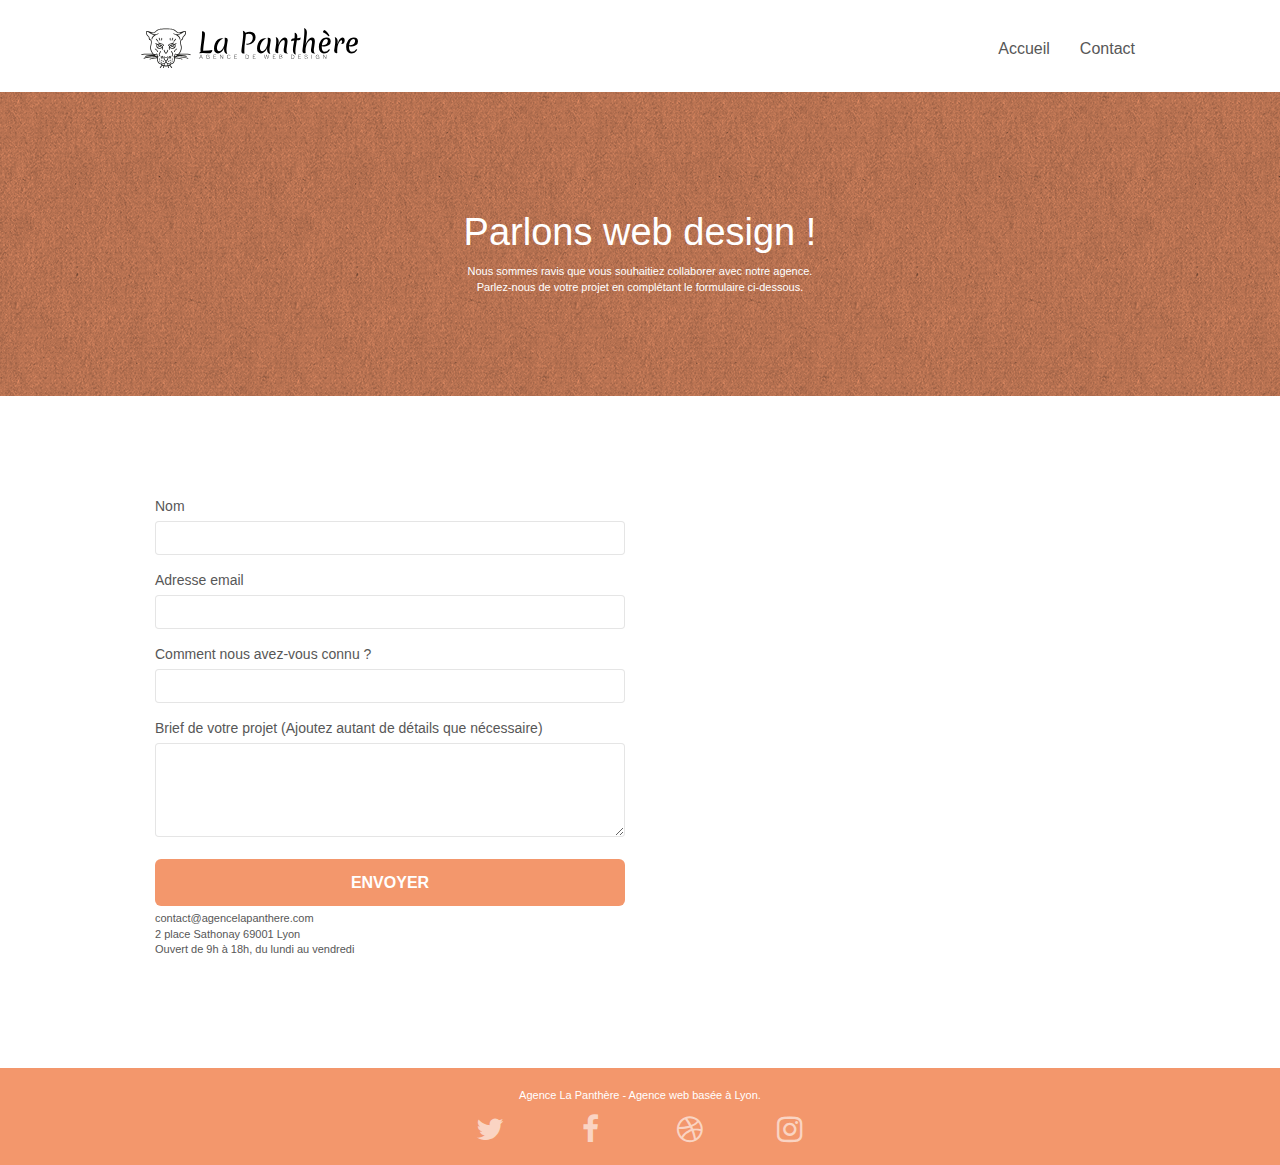
==== commit 2c394220: "optimized img & css" ====
--- a/Contact.html
+++ b/Contact.html
@@ -2,195 +2,180 @@
 <html lang="fr">
 
 <head>
-	<meta charset="utf-8">
-	<meta name="keywords" content="web design, Lyon, agence web, création site internet, visibilité, contact">
-	<meta name="description" content="Contactez notre agence de web design basée à Lyon
-	 								pour créer un site web unique et personnalisé pour votre entreprise.
-	 								Améliorez votre visibilité sur le web et augmentez la conversion.
-	 								Remplissez notre formulaire de contact dès maintenant">
+    <meta charset="utf-8">
+    <meta name="keywords" content="web design, Lyon, agence web, création site internet, visibilité, contact">
+    <meta name="description" content="Contactez notre agence de web design basée à Lyon
+    pour créer un site web unique et personnalisé pour votre entreprise.
+    Améliorez votre visibilité sur le web et augmentez la conversion.
+    Remplissez notre formulaire de contact dès maintenant">
 
-	<meta name="viewport" content="width=device-width, initial-scale=1.0, viewport-fit=cover">
-	<link rel="shortcut icon" type="image/png" href="favicon.jpg">
+    <meta name="viewport" content="width=device-width, initial-scale=1.0, viewport-fit=cover">
+    <link rel="shortcut icon" type="image/png" href="favicon.webp">
 
-	<link rel="stylesheet" type="text/css" href="./css/bootstrap.min.css">
-	<link rel="stylesheet" type="text/css" href="style.min.css">
-	<link rel="stylesheet" type="text/css" href="./css/font-awesome.min.css">
-	<link rel="stylesheet" type="text/css" href="./css/et-line.min.css">
+    <link rel="stylesheet" type="text/css" href="./css/bootstrap.css">
+    <link rel="stylesheet" type="text/css" href="style.min.css">
+    <link rel="stylesheet" type="text/css" href="./css/font-awesome.min.css">
+    <link rel="stylesheet" type="text/css" href="./css/et-line.min.css">
 
 
-	<script src="./js/jquery-2.1.0.min.js"></script>
-	<script src="./js/bootstrap.min.js"></script>
-	<script src="./js/blocs.min.js"></script>
-	<script src="./js/jqBootstrapValidation.js"></script>
-	<script src="./js/formHandler.js"></script>
-	<title>Contact Agence Web La Panthère</title>
+    <script src="./js/jquery-2.1.0.js"></script>
+    <script src="./js/bootstrap.js"></script>
+    <script src="./js/blocs.js"></script>
+    <script src="./js/jqBootstrapValidation.js"></script>
+    <script src="./js/formHandler.min.js"></script>
+    <title>Contact Agence Web La Panthère</title>
 
 
-	<!-- Analytics -->
+    <!-- Analytics -->
 
-	<!-- Analytics END -->
+    <!-- Analytics END -->
 
 </head>
 
 <body>
-	<!-- Principal conteneur -->
-	<div class="page-container">
+    <!-- Principal conteneur -->
+    <div class="page-container">
 
-		<!-- bloc-0 -->
-		<div class="bloc bgc-white l-bloc " id="bloc-0">
-			<div class="container bloc-sm">
-				<nav class="navbar row">
-					<div class="navbar-header">
-						<a class="navbar-brand" href="index.html"><img src="img/agence-la-panthere-monochrome.svg" alt="atlanta web design logo" height="40" /></a>
-					</div>
-					<div class="collapse navbar-collapse navbar-1 special-dropdown-nav">
-						<ul class="nav navbar-nav">
-							<li>
-								<a href="index.html">Accueil</a>
-							</li>
-							<li>
-								<a href="">Contact</a>
-							</li>
-						</ul>
-					</div>
-				</nav>
-			</div>
-		</div>
-		<!-- bloc-0 END -->
+        <!-- bloc-0 -->
+        <div class="bloc bgc-white l-bloc " id="bloc-0">
+            <div class="container bloc-sm">
+                <nav class="navbar row">
+                    <div class="navbar-header">
+                        <a class="navbar-brand" href="index.html"><img src="img/agence-la-panthere-monochrome.svg"
+                                alt="atlanta web design logo" height="40" /></a>
+                        <button id="nav-toggle" type="button" class="ui-navbar-toggle navbar-toggle"
+                            data-toggle="collapse" data-target=".navbar-1">
+                            <span class="sr-only">Toggle navigation</span><span class="icon-bar"></span><span
+                                class="icon-bar"></span><span class="icon-bar"></span>
+                        </button>
+                    </div>
+                    <div class="collapse navbar-collapse navbar-1 special-dropdown-nav">
+                        <ul class="site-navigation nav navbar-nav">
+                            <li>
+                                <a href="index.html">Accueil</a>
+                            </li>
+                            <li>
+                            </li>
+                            <li>
+                                <a href="page2.html">Contact</a>
+                            </li>
+                        </ul>
+                    </div>
+                </nav>
+            </div>
+        </div>
+        <!-- bloc-0 END -->
 
-		<!-- bloc-6 -->
-		<div class="bloc bg-dots-bg bg-repeat bgc-atomic-tangerine d-bloc bloc-bg-texture texture-paper" id="bloc-6">
-			<div class="container bloc-lg">
-				<div class="row">
-					<div class="col-sm-12">
-						<h1 class="text-center hero-bloc-text tc-white" id="h1_contact">
-							Prêt à donner vie à votre projet web ?<br> Contactez notre agence de web design à Lyon !
-						</h1>
-						<p class="text-center mg-lg tc-white tight-width-whitespace">
-							Bienvenue sur notre formulaire de contact pour l'entreprise lyonnaise de web design !<br>
-							Nous sommes une agence de web design basée à Lyon,<br>
-							passionnée par la conception de sites web uniques et personnalisés pour chaque entreprise.
-						</p>
-					</div>
-				</div>
-			</div>
-		</div>
-		<!-- bloc-6 END -->
+        <!-- bloc-6 -->
+        <div class="bloc bg-dots-bg bg-repeat bgc-atomic-tangerine d-bloc bloc-bg-texture texture-paper" id="bloc-6">
+            <div class="container bloc-lg">
+                <div class="row">
+                    <div class="col-sm-12">
+                        <h1 class="text-center hero-bloc-text tc-white">
+                            Parlons web design !
+                        </h1>
+                        <p class="text-center mg-lg tc-white tight-width-whitespace">
+                            Nous sommes ravis que vous souhaitiez collaborer avec notre agence.<br>
+                            Parlez-nous de votre projet en complétant le formulaire ci-dessous.
+                        </p>
+                    </div>
+                </div>
+            </div>
+        </div>
+        <!-- bloc-6 END -->
 
-		<!--bloc7-->
-		<div id="bloc_principal_contact">
+        <!-- bloc-7 -->
+        <div class="bloc bgc-white l-bloc" id="bloc-7">
+            <div class="container bloc-lg">
+                <div class="column">
+                    <div class="col-sm-6">
+                        <form id="form_1" novalidate>
+                            <div class="form-group">
+                                <label>
+                                    Nom
+                                </label>
+                                <input id="name" class="form-control" required />
+                            </div>
+                            <div class="form-group">
+                                <label>
+                                    Adresse email
+                                </label>
+                                <input id="email" class="form-control" type="email" required />
+                            </div>
+                            <div class="form-group">
+                                <label>
+                                    Comment nous avez-vous connu ?
+                                </label>
+                                <input class="form-control" type="email" required id="input_504" />
+                            </div>
+                            <div class="form-group">
+                                <label>
+                                    Brief de votre projet (Ajoutez autant de détails que nécessaire)<br>
+                                </label><textarea id="message" class="form-control" rows="4" cols="50"
+                                    required></textarea>
+                            </div>
+                            <button class="bloc-button btn btn-lg btn-block cta-hero btn-atomic-tangerine"
+                                type="submit">
+                                Envoyer
+                            </button>
+                        </form>
+                    </div>
+                    <div class="col-sm-6" id="adress_contact">
+                        <p>
+                            contact@agencelapanthere.com<br>2 place Sathonay 69001 Lyon<br>Ouvert de 9h à 18h, du lundi
+                            au vendredi<br>
+                        </p>
+                    </div>
+                </div>
+            </div>
+        </div>
+        <!-- bloc-7 END -->
 
-			<div class="bloc_text_contact">
-				<h3>Créez un site internet performant avec notre agence de web design à Lyon</h3>
-				<p>Notre équipe de professionnels du web design est là pour vous aider à améliorer la
-					visibilité de votre entreprise sur le web<br>
-					et à créer un site internet attrayant et
-					fonctionnel qui aide à générer du trafic et à améliorer la conversion.<br><br>
-					Si vous avez des questions sur nos services ou si vous souhaitez en savoir plus sur la
-					façon dont nous pouvons vous aider à atteindre vos objectifs en matière de conception de
-					site web,
-					n'hésitez pas à remplir le formulaire de contact ci-dessous.<br><br>
-					Nous sommes impatients de travailler avec vous et de vous aider à faire passer votre
-					entreprise au niveau supérieur sur le web !
-				</p>
-			</div>
-
-			<!-- bloc-7 -->
-
-			<!-- bloc-8 -->
-
-			<div class="bloc bgc-white l-bloc" id="bloc-7">
-				<div class="container bloc-lg">
-					<div class="row">
-						<div class="col-sm-6">
-							<h2>Nous contacter :</h2>
-							<form id="form_1" novalidate>
-								<div class="form-group">
-									<label>
-										Nom :
-									</label>
-									<input id="name" class="form-control" required />
-								</div>
-								<div class="form-group">
-									<label>
-										Adresse email :
-									</label>
-									<input id="email" class="form-control" type="email" required />
-								</div>
-								<div class="form-group">
-									<label>
-										Comment nous avez-vous connu ?
-									</label>
-									<input class="form-control" type="email" required id="input_504" />
-								</div>
-								<div class="form-group">
-									<label>
-										Brief de votre projet (Ajoutez autant de détails que nécessaire) :<br>
-									</label><textarea id="message" class="form-control" rows="4" cols="50"
-										required></textarea>
-								</div>
-								<button class="bloc-button btn btn-lg btn-block cta-hero btn-atomic-tangerine"
-									type="submit">
-									Envoyer
-								</button>
-							</form>
-						</div>
-						<div class="col-sm-6">
-							<p>
-								contact@agencelapanthere.com<br>2 place Sathonay 69001 Lyon<br>Ouvert de 9h à 18h,
-								du lundi au vendredi<br>
-							</p>
-						</div>
-					</div>
-				</div>
-			</div>
-		</div>
-	</div>
-	<!-- bloc-8 END -->
-
-	<!-- ScrollToTop Button -->
-	<a class="bloc-button btn btn-d scrollToTop" onclick="scrollToTarget('1')"><span
-			class="fa fa-chevron-up"></span></a>
-	<!-- ScrollToTop Button END-->
+        <!-- ScrollToTop Button -->
+        <a class="bloc-button btn btn-d scrollToTop" onclick="scrollToTarget('1')"><span
+                class="fa fa-chevron-up"></span></a>
+        <!-- ScrollToTop Button END-->
 
 
-	<!-- Footer - bloc-8 -->
-	<div class="bloc bgc-atomic-tangerine d-bloc" id="bloc-8">
-		<div class="container bloc-sm">
-			<div class="row">
-				<div class="col-sm-12">
-					<p class="text-center white">
-						Agence La Panthère - Agence web basée à Lyon.<br>
-					</p>
-					<div class="row row-no-gutters social">
-						<div class="col-sm-3">
-							<div class="text-center">
-								<a class="social" href="index.html"><span class="fa fa-twitter icon-md"></span></a>
-							</div>
-						</div>
-						<div class="col-sm-3">
-							<div class="text-center">
-								<a class="social" href="index.html"><span class="fa fa-facebook icon-md"></span></a>
-							</div>
-						</div>
-						<div class="col-sm-3">
-							<div class="text-center">
-								<a class="social" href="index.html"><span class="fa fa-dribbble icon-md"></span></a>
-							</div>
-						</div>
-						<div class="col-sm-3">
-							<div class="text-center">
-								<a class="social" href="index.html"><span class="fa fa-instagram icon-md"></span></a>
-							</div>
-						</div>
-					</div>
-				</div>
-			</div>
-		</div>
-	</div>
-	<!-- Footer - bloc-8 END -->
+        <!-- Footer - bloc-8 -->
+        <div class="bloc bgc-atomic-tangerine d-bloc" id="bloc-8">
+            <div class="container bloc-sm">
+                <div class="row">
+                    <div class="col-sm-12">
+                        <p class="text-center white">
+                            Agence La Panthère - Agence web basée à Lyon.<br>
+                        </p>
+                        <div class="row row-no-gutters social">
+                            <div class="col-sm-3">
+                                <div class="text-center">
+                                    <a class="social" href="index.html"><span class="fa fa-twitter icon-md"></span></a>
+                                </div>
+                            </div>
+                            <div class="col-sm-3">
+                                <div class="text-center">
+                                    <a class="social" href="index.html"><span class="fa fa-facebook icon-md"></span></a>
+                                </div>
+                            </div>
+                            <div class="col-sm-3">
+                                <div class="text-center">
+                                    <a class="social" href="index.html"><span class="fa fa-dribbble icon-md"></span></a>
+                                </div>
+                            </div>
+                            <div class="col-sm-3">
+                                <div class="text-center">
+                                    <a class="social" href="index.html"><span
+                                            class="fa fa-instagram icon-md"></span></a>
+                                </div>
+                            </div>
+                        </div>
+                    </div>
+                </div>
+            </div>
+        </div>
+        <!-- Footer - bloc-8 END -->
 
-	<!-- Principal conteneur END -->
+    </div>
+    <!-- Principal conteneur END -->
 
 
 </body>
--- a/style.min.css
+++ b/style.min.css
@@ -1 +1 @@
-.d-bloc .navbar-toggle .icon-bar,body{background:#fff}.bloc .container,.row.row-no-gutters>[class*=" col-"],.row.row-no-gutters>[class^=col-]{padding-right:0;padding-left:0}.nav-center .navbar-brand img,body{margin:0}.nav>li>a,a:hover{text-decoration:none}a,button{outline:0!important}.scrollToTop,a,button{transition:.3s ease-in-out}body{padding:0;overflow-x:hidden;-webkit-font-smoothing:antialiased;-moz-osx-font-smoothing:grayscale}a:hover{cursor:pointer}#page-loading-blocs-notifaction{position:fixed;top:0;bottom:0;width:100%;z-index:100000;background:url("img/pageload-spinner.gif") center center no-repeat #fff}.bloc{width:100%;clear:both;background:50% 50%/cover no-repeat;padding:0 50px;-webkit-background-size:cover;-moz-background-size:cover;-o-background-size:cover;position:relative}.bloc-lg{padding:100px 50px}.bloc-md{padding:50px}.bloc-sm{padding:20px 50px}.bg-b-edge,.bg-bl-edge,.bg-br-edge,.bg-center,.bg-l-edge,.bg-r-edge,.bg-repeat,.bg-t-edge,.bg-tl-edge,.bg-tr-edge{-webkit-background-size:auto!important;-moz-background-size:auto!important;-o-background-size:auto!important;background-size:auto!important}.bg-repeat,.nav>li a:focus,.nav>li a:hover{background:0 0}.bg-t-edge{background:top no-repeat}.bloc-bg-texture::before{content:"";background-size:2px 2px;position:absolute;top:0;bottom:0;left:0;right:0}.texture-paper::before{background:url("img/texture-paper.png") 0 0/280px 280px}.nav>li>.dropdown a,.navbar-toggle:hover{background:0 0!important}.b-parallax{background-attachment:fixed}.d-bloc{color:rgba(255,255,255,.7)}.d-bloc button:hover{color:rgba(255,255,255,.9)}.d-bloc .icon-round,.d-bloc .icon-rounded,.d-bloc .icon-semi-rounded-a,.d-bloc .icon-semi-rounded-b,.d-bloc .icon-square{border-color:rgba(255,255,255,.9)}.d-bloc .divider-h span{border-color:rgba(255,255,255,.2)}.d-bloc .a-btn,.d-bloc .navbar a,.d-bloc .navbar-brand,.d-bloc a .icon-lg,.d-bloc a .icon-md,.d-bloc a .icon-sm,.d-bloc a .icon-xl,.d-bloc h1 a,.d-bloc h2 a,.d-bloc h3 a,.d-bloc h4 a,.d-bloc h5 a,.d-bloc h6 a,.d-bloc p a{color:rgba(255,255,255,.6)}.d-bloc .a-btn:hover,.d-bloc .navbar a:hover,.d-bloc .navbar-brand:hover,.d-bloc a:hover .icon-lg,.d-bloc a:hover .icon-md,.d-bloc a:hover .icon-sm,.d-bloc a:hover .icon-xl,.d-bloc h1 a:hover,.d-bloc h2 a:hover,.d-bloc h3 a:hover,.d-bloc h4 a:hover,.d-bloc h5 a:hover,.d-bloc h6 a:hover,.d-bloc p a:hover{color:#fff}.d-bloc .btn-wire,.d-bloc .btn-wire:hover{color:#fff;border-color:#fff}.d-bloc .panel icon,.l-bloc .icon-round,.l-bloc .icon-rounded,.l-bloc .icon-semi-rounded-a,.l-bloc .icon-semi-rounded-b,.l-bloc .icon-square{border-color:rgba(0,0,0,.7)}.d-bloc .panel,.l-bloc{color:rgba(0,0,0,.5)}.d-bloc .panel button:hover,.l-bloc button:hover{color:rgba(0,0,0,.7)}.d-bloc .panel .divider-h span,.l-bloc .divider-h span{border-color:rgba(0,0,0,.1)}.d-bloc .panel .a-btn,.l-bloc .a-btn,.l-bloc .navbar a,.l-bloc .navbar-brand,.l-bloc .navbar-toggle .icon-bar,.l-bloc a .icon-lg,.l-bloc a .icon-md,.l-bloc a .icon-sm,.l-bloc a .icon-xl,.l-bloc h1 a,.l-bloc h2 a,.l-bloc h3 a,.l-bloc h4 a,.l-bloc h5 a,.l-bloc h6 a,.l-bloc p a{color:rgba(0,0,0,.6)}.d-bloc .panel .a-btn:hover,.l-bloc .a-btn:hover,.l-bloc .navbar a:hover,.l-bloc .navbar-brand:hover,.l-bloc a:hover .icon-lg,.l-bloc a:hover .icon-md,.l-bloc a:hover .icon-sm,.l-bloc a:hover .icon-xl,.l-bloc h1 a:hover,.l-bloc h2 a:hover,.l-bloc h3 a:hover,.l-bloc h4 a:hover,.l-bloc h5 a:hover,.l-bloc h6 a:hover,.l-bloc p a:hover{color:#000}.d-bloc .panel .btn-wire,.d-bloc .panel .btn-wire:hover,.l-bloc .btn-wire,.l-bloc .btn-wire:hover{color:rgba(0,0,0,.7);border-color:rgba(0,0,0,.3)}.voffset{margin-top:30px}.voffset-lg{margin-top:80px}.row-no-gutters{margin-right:0;margin-left:0}#bloc-1-hero h1{font-size:32px}.navbar{margin-bottom:0;z-index:1;display:flex;justify-content:space-between}.navbar-brand{height:auto;padding:3px 15px;font-size:25px;font-weight:600;line-height:44px}.navbar-brand img{max-height:200px;margin:0 5px 0 0;display:inline}.navbar-brand img[src$=svg]{min-width:100px}.navbar .nav{padding-top:2px;z-index:1}.nav>li{margin-top:4px;font-size:16px;list-style-type:none;margin-inline:17px}.navbar-nav{display:flex;justify-content:space-around}.navbar-nav .open .dropdown-menu>li>a{text-align:inherit}.navbar-toggle{margin:10px 10px 0 0;border:0}.navbar-toggle .icon-bar{background-color:rgba(0,0,0,.5);width:26px}.nav-invert .navbar .nav{float:left}.nav-invert .navbar-brand,.nav-invert .navbar-header{float:right;position:relative;z-index:2}#form_1{border:1px solid #57575754;border-radius:15px;padding:14px;box-shadow:2px 0 11px #c279567d;width:67%}.form-group{display:flex;flex-direction:column}.form-group label{font-weight:700;margin-block:7px}.form-group input{padding-block:10px}#bloc_principal_contact{display:flex;width:69%;justify-content:center;align-items:center;padding-left:11em}.bloc_text_contact{width:92%}.bloc_text_contact h3,.bloc_text_contact p{margin-left:5em}.bloc_text_contact h3{width:85%}.bloc_text_contact p{font-size:19px;width:70%}.old_pictures{line-height:22px;color:#666!important}#citation{font-size:19px;font-style:italic;font-weight:600}#citation span{font-style:normal;font-weight:500}@media (max-width:1350px){#bloc_principal_contact{flex-direction:column}.bloc_text_contact{margin-top:40px}.bloc_text_contact h3,.bloc_text_contact p{margin-left:0}#bloc-7>div{padding-top:10px}}.mg-lg,.mg-md{margin-top:10px}@media (max-width:500px){#bloc_principal_contact{padding-left:2em}#form_1,.bloc_text_contact{width:100%}.bloc_text_contact h3{width:85%}.bloc_text_contact p{font-size:14px;width:100%}#h1_contact{font-size:20px}#h1_contact+p{font-size:15px}}@media (min-width:768px){.site-navigation{position:absolute;top:50%;right:20px;transform:translate(0,-50%);-webkit-transform:translateY(-50%)}.nav>li .dropdown-menu a,.nav>li .dropdown-menu a:hover{color:#484848}.nav-invert .site-navigation{left:0;right:0}.nav-center{text-align:center}.nav-center .navbar-header{width:100%}.nav-center .nav>li,.nav-center .navbar-brand,.nav-center .navbar-header{float:none;display:inline-block}.nav-center .site-navigation{position:relative;width:100%;right:0;margin-right:0;margin-top:20px}.nav-center.mini-nav .navbar-toggle{float:none;margin:10px auto 0}}.nav>li>.dropdown a{display:block;padding:14px 15px}nav .caret{margin:0 5px}.dropdown-menu .dropdown-menu{top:-8px;left:100%}.dropdown-menu .dropmenu-flow-right{top:100%;left:0;margin-left:-1px;border-top-left-radius:0;border-top-right-radius:0}.dropdown-menu .dropdown span{border:4px solid #000;border-top-color:transparent;border-right-color:transparent;border-bottom-color:transparent;margin:6px -5px 0 0!important;float:right}.mg-md{margin-bottom:20px}.mg-lg{font-size:18px;margin-bottom:40px}.btn{margin:0 5px 5px 0}.btn.pull-right{margin:0 0 5px 5px}.btn-d,.btn-d:focus,.btn-d:hover{color:#fff;background:rgba(0,0,0,.3)}.close-lightbox,.lightbox-caption,.next-lightbox,.prev-lightbox{background:rgba(0,0,0,.5);position:absolute}.btn-rd{border-radius:40px}.btn-clean{border:1px solid rgba(0,0,0,.08);border-bottom-color:rgba(0,0,0,.1);text-shadow:0 1px 0 rgba(0,0,1,.1);box-shadow:0 1px 3px rgba(0,0,1,.25),inset 0 1px 0 0 rgba(255,255,255,.15)}.icon-md{font-size:30px!important}.icon-lg{font-size:60px!important}.sm-shadow{text-shadow:0 1px 2px rgba(0,0,0,.3)}.panel-sq,.panel-sq .panel-footer,.panel-sq .panel-heading{border-radius:0}.panel-rd{border-radius:30px}.panel-rd .panel-heading{border-radius:29px 29px 0 0}.panel-rd .panel-footer{border-radius:0 0 29px 29px}.form-control{border-color:rgba(0,0,0,.1);box-shadow:none}.scrollToTop{width:40px;height:40px;position:fixed;bottom:20px;right:20px;opacity:0;z-index:500}.scrollToTop span{margin-top:6px}.showScrollTop{font-size:14px;opacity:1}a[data-lightbox]{position:relative;display:block;text-align:center}a[data-lightbox]:hover::before{content:"+";font-family:HelveticaNeue-Light,"Helvetica Neue Light","Helvetica Neue",Helvetica,Arial;font-size:32px;width:50px;height:50px;margin-left:-25px;border-radius:50%;background:rgba(0,0,0,.6);color:#fff;font-weight:100;z-index:1;position:absolute;top:50%;transform:translateY(-50%);-webkit-transform:translateY(-50%)}a[data-lightbox]:hover img{opacity:.6;-webkit-animation-fill-mode:none;animation-fill-mode:none}#lightbox-modal{display:flex;align-items:center}#lightbox-modal .modal-dialog{width:90%;max-width:900px;margin:0 auto}#lightbox-modal .modal-dialog img{max-height:90vh;margin:0 auto}.lightbox-caption{padding:20px;color:#fff;left:15px;right:15px;bottom:5px}.close-lightbox{color:#fff;font-size:30px;top:20px;right:20px;z-index:20;border:none;line-height:30px;padding:0 9px 5px;opacity:.3}.close-lightbox:hover,.next-lightbox:hover,.prev-lightbox:hover{opacity:1;color:#fff}.next-lightbox,.prev-lightbox{font-size:20px;color:rgba(255,255,255,.9);transition:.2s ease-in-out;top:45%;z-index:1;opacity:.4}.next-lightbox{padding:6px 8px 1px 13px;right:25px}.prev-lightbox{padding:6px 13px 1px 10px;left:25px}.snapshot-lb .modal-body{padding-bottom:45px}.snapshot-lb .lightbox-caption{padding:0;color:rgba(0,0,0,.5);background:0 0}.btn,a,h1,h2,h3,h4,h5,h6,label,p{font-family:helvetica;font-weight:400;color:#575757!important}h1,h3,h4{color:#333!important}.btn-atomic-tangerine,.cta-hero,.ltc-white,.tc-white,.white{color:#fff!important}.container{max-width:1000px}.hero-bloc-text{font-size:38px}.hero-bloc-text-sub{font-size:36px}.statement-bloc-text{line-height:26px;font-style:italic;font-size:20px;text-align:center;font-weight:lighter;max-width:520px;margin:auto}.cta-hero,h3{text-transform:uppercase;font-weight:700}p{font-size:11px}.tight-width-whitespace{max-width:600px;margin:auto}.h1{font-size:20px;font-family:"Open Sans"}.cta-hero{margin-top:22px;padding:12px 28px;font-size:16px}.social{max-width:400px;margin:auto}h2{font-size:22px;line-height:1.4em}h3{font-size:15px}.med-width-whitespace{max-width:800px;margin:auto;box-shadow:0 0 0 #000}.icons{margin-bottom:14px;margin-top:24px}.portfolio-thumb{margin-bottom:24px}.portfolio-row{margin-bottom:44px;margin-top:50px}.avatar{box-shadow:0 4px 9px rgba(0,0,0,.3)}.black-background{background-color:rgba(165,147,99,.7);padding:40px}.bold-link{font-weight:900;text-decoration:underline!important}.bgc-white{background-color:#fff}.bgc-dark-slate-blue{background-color:#364577}.bgc-atomic-tangerine{background-color:#f3976c}.tc-white{z-index:1;position:relative}.btn-atomic-tangerine{background:#f3976c}.btn-atomic-tangerine:hover{background:#c27956!important;color:#fff!important}.ltc-white:hover{color:#ccc!important}.ltc-atomic-tangerine{color:#f3976c!important}.ltc-atomic-tangerine:hover{color:#c27956!important}.icon-dark-slate-blue{color:#364577!important;border-color:#364577!important}.bg-dots-bg{background-image:url("img/dots-bg.png")}.bg-lines-h2-bg{background-image:url("img/lines-h2-bg.png")}.bg-banniere{background-image:url("img/agence-la-panthere.jpg")}.bg-presentation{background-image:url("img/image-de-presentation.bmp")}@media (max-width:1024px){.bloc{padding-left:20px;padding-right:20px}.bloc-tile-2.full-width-bloc .container,.bloc-tile-3.full-width-bloc .container,.bloc-tile-4.full-width-bloc .container,.bloc.full-width-bloc{padding-left:0;padding-right:0}.navbar-nav{padding-left:0;margin-right:30px}}@media (max-width:992px) and (min-width:768px){.navbar .nav{max-width:80%}.nav-center.navbar .nav{max-width:100%}}@media only screen and (min-width:768px) and (max-width:1024px) and (orientation:landscape){.b-parallax{background-attachment:scroll}}@media only screen and (min-width:1024px) and (max-width:1366px) and (-webkit-min-device-pixel-ratio:1.5){.b-parallax{background-attachment:scroll}}@media (max-width:991px){.container{width:100%}.b-parallax{background-attachment:scroll}#hero-bloc,.page-container{overflow-x:hidden;position:relative}.bloc-group,.bloc-group .bloc{display:block;width:100%}.bloc-fill-screen .fill-bloc-bottom-edge,.bloc-fill-screen .fill-bloc-top-edge{padding:0 20px}}@media (max-width:400px){.bloc{padding-left:0;padding-right:0}}@media (max-width:767px){.page-container{overflow-x:hidden;position:relative}#disqus_thread,h1,h2,h3,h4,h5,h6,p{padding-left:10px!important;padding-right:10px!important}.b-parallax{background-attachment:scroll}.navbar .nav{padding-top:0;border-top:1px solid rgba(0,0,0,.2);float:none!important}.navbar{flex-direction:column;padding:0!important}.navbar-nav{flex-direction:column;margin-right:0}.navbar-nav li{margin:0}.navbar.row{margin-left:0;margin-right:0}.site-navigation{position:inherit;transform:none;-webkit-transform:none;-ms-transform:none}.nav>li{margin-top:0;border-bottom:1px solid rgba(0,0,0,.1);background:rgba(0,0,0,.05);text-align:left;padding-left:15px;width:100%}.nav>li:hover{background:rgba(0,0,0,.08)}.dropdown .dropdown a .caret{float:none;margin:5px 0 0 10px!important;border:4px solid #000;border-bottom-color:transparent;border-right-color:transparent;border-left-color:transparent}#hero-bloc .navbar .nav{background:rgba(0,0,0,.8)}#hero-bloc .navbar .nav a{color:rgba(255,255,255,.6)}.hero{padding:50px 0}.hero-nav{left:-1px;right:-1px}.navbar-collapse{padding:0;overflow-x:hidden;-webkit-box-shadow:none;box-shadow:none}.navbar-brand img{max-height:40px;width:auto}.nav-invert .navbar-header{float:none;width:100%}.nav-invert .navbar-toggle{float:left;margin-left:10px}.bloc,.bloc-fill-screen .fill-bloc-bottom-edge,.bloc-fill-screen .fill-bloc-top-edge,.bloc-md,.bloc-sm,.bloc-tile-2 .container,.bloc-tile-3 .container,.bloc-tile-4 .container{padding-left:0;padding-right:0}.bloc-lg,.bloc-xl,.bloc-xxl{padding:40px 0}.a-block{padding:0 10px}.btn-dwn{display:none}.voffset{margin-top:5px}.voffset-md{margin-top:20px}.voffset-lg{margin-top:30px}form{padding:5px}.close-lightbox{display:inline-block}.blocsapp-device-iphone5{background-size:216px 425px;padding-top:60px;width:216px;height:425px}.blocsapp-device-iphone5 img{width:180px;height:320px}.bloc-mob-center-text{text-align:center}}+body{margin:0;padding:0;background:#FFF;overflow-x:hidden;-webkit-font-smoothing:antialiased;-moz-osx-font-smoothing:grayscale}a,button{transition:all .3s ease-in-out;outline:none!important}a:hover{text-decoration:none;cursor:pointer}#page-loading-blocs-notifaction{position:fixed;top:0;bottom:0;width:100%;z-index:100000;background:#FFF url(img/pageload-spinner.gif) no-repeat center center}.bloc{width:100%;clear:both;background:50% 50% no-repeat;padding:0 50px;-webkit-background-size:cover;-moz-background-size:cover;-o-background-size:cover;background-size:cover;position:relative}.bloc .container{padding-left:0;padding-right:0}.bloc-lg{padding:100px 50px}.bloc-md{padding:50px}.bloc-sm{padding:20px 50px}.bg-center,.bg-l-edge,.bg-r-edge,.bg-t-edge,.bg-b-edge,.bg-tl-edge,.bg-bl-edge,.bg-tr-edge,.bg-br-edge,.bg-repeat{-webkit-background-size:auto!important;-moz-background-size:auto!important;-o-background-size:auto!important;background-size:auto!important}.bg-repeat{background:repeat}.bg-t-edge{background:top no-repeat}.bloc-bg-texture::before{content:"";background-size:2px 2px;position:absolute;top:0;bottom:0;left:0;right:0}.texture-paper::before{background:url(img/texture-paper.webp);background-size:280px 280px}.b-parallax{background-attachment:fixed}.d-bloc{color:rgba(255,255,255,.7)}.d-bloc button:hover{color:rgba(255,255,255,.9)}.d-bloc .icon-round,.d-bloc .icon-square,.d-bloc .icon-rounded,.d-bloc .icon-semi-rounded-a,.d-bloc .icon-semi-rounded-b{border-color:rgba(255,255,255,.9)}.d-bloc .divider-h span{border-color:rgba(255,255,255,.2)}.d-bloc .a-btn,.d-bloc .navbar a,.d-bloc .navbar-brand,.d-bloc a .icon-sm,.d-bloc a .icon-md,.d-bloc a .icon-lg,.d-bloc a .icon-xl,.d-bloc h1 a,.d-bloc h2 a,.d-bloc h3 a,.d-bloc h4 a,.d-bloc h5 a,.d-bloc h6 a,.d-bloc p a{color:rgba(255,255,255,.6)}.d-bloc .a-btn:hover,.d-bloc .navbar a:hover,.d-bloc .navbar-brand:hover,.d-bloc a:hover .icon-sm,.d-bloc a:hover .icon-md,.d-bloc a:hover .icon-lg,.d-bloc a:hover .icon-xl,.d-bloc h1 a:hover,.d-bloc h2 a:hover,.d-bloc h3 a:hover,.d-bloc h4 a:hover,.d-bloc h5 a:hover,.d-bloc h6 a:hover,.d-bloc p a:hover{color:rgba(255,255,255,1)}.d-bloc .navbar-toggle .icon-bar{background:rgba(255,255,255,1)}.d-bloc .btn-wire,.d-bloc .btn-wire:hover{color:rgba(255,255,255,1);border-color:rgba(255,255,255,1)}.d-bloc .panel{color:rgba(0,0,0,.5)}.d-bloc .panel button:hover{color:rgba(0,0,0,.7)}.d-bloc .panel icon{border-color:rgba(0,0,0,.7)}.d-bloc .panel .divider-h span{border-color:rgba(0,0,0,.1)}.d-bloc .panel .a-btn{color:rgba(0,0,0,.6)}.d-bloc .panel .a-btn:hover{color:rgba(0,0,0,1)}.d-bloc .panel .btn-wire,.d-bloc .panel .btn-wire:hover{color:rgba(0,0,0,.7);border-color:rgba(0,0,0,.3)}.d-bloc .panel,.l-bloc{color:rgba(0,0,0,.5)}.d-bloc .panel button:hover,.l-bloc button:hover{color:rgba(0,0,0,.7)}.l-bloc .icon-round,.l-bloc .icon-square,.l-bloc .icon-rounded,.l-bloc .icon-semi-rounded-a,.l-bloc .icon-semi-rounded-b{border-color:rgba(0,0,0,.7)}.d-bloc .panel .divider-h span,.l-bloc .divider-h span{border-color:rgba(0,0,0,.1)}.d-bloc .panel .a-btn,.l-bloc .a-btn,.l-bloc .navbar a,.l-bloc .navbar-brand,.l-bloc a .icon-sm,.l-bloc a .icon-md,.l-bloc a .icon-lg,.l-bloc a .icon-xl,.l-bloc h1 a,.l-bloc h2 a,.l-bloc h3 a,.l-bloc h4 a,.l-bloc h5 a,.l-bloc h6 a,.l-bloc p a{color:rgba(0,0,0,.6)}.d-bloc .panel .a-btn:hover,.l-bloc .a-btn:hover,.l-bloc .navbar a:hover,.l-bloc .navbar-brand:hover,.l-bloc a:hover .icon-sm,.l-bloc a:hover .icon-md,.l-bloc a:hover .icon-lg,.l-bloc a:hover .icon-xl,.l-bloc h1 a:hover,.l-bloc h2 a:hover,.l-bloc h3 a:hover,.l-bloc h4 a:hover,.l-bloc h5 a:hover,.l-bloc h6 a:hover,.l-bloc p a:hover{color:rgba(0,0,0,1)}.l-bloc .navbar-toggle .icon-bar{color:rgba(0,0,0,.6)}.d-bloc .panel .btn-wire,.d-bloc .panel .btn-wire:hover,.l-bloc .btn-wire,.l-bloc .btn-wire:hover{color:rgba(0,0,0,.7);border-color:rgba(0,0,0,.3)}.voffset{margin-top:30px}.voffset-lg{margin-top:80px}.row-no-gutters{margin-right:0;margin-left:0}.row.row-no-gutters>[class^="col-"],.row.row-no-gutters>[class*=" col-"]{padding-right:0;padding-left:0}#bloc-1-hero h1{font-size:32px}.navbar{margin-bottom:0;z-index:1}.navbar-brand{height:auto;padding:3px 15px;font-size:25px;font-weight:400;font-weight:600;line-height:44px}.navbar-brand img{max-height:200px;margin:0 5px 0 0;display:inline}.navbar-brand img[src$=svg]{min-width:100px}.nav-center .navbar-brand img{margin:0}.navbar .nav{padding-top:2px;margin-right:-16px;float:right;z-index:1}.nav>li{float:left;margin-top:4px;font-size:16px}.navbar-nav .open .dropdown-menu>li>a{text-align:inherit}.nav>li a:hover,.nav>li a:focus{background:transparent}.navbar-toggle{margin:10px 10px 0 0;border:0}.navbar-toggle:hover{background:transparent!important}.navbar-toggle .icon-bar{background-color:rgba(0,0,0,.5);width:26px}.nav-invert .navbar .nav{float:left}.nav-invert .navbar-header,.nav-invert .navbar-brand{float:right;position:relative;z-index:2}@media (min-width:768px){.site-navigation{position:absolute;top:50%;right:20px;transform:translate(0,-50%);-webkit-transform:translateY(-50%)}.nav>li .dropdown-menu a,.nav>li .dropdown-menu a:hover{color:#484848}.nav-invert .site-navigation{left:0;right:0}.nav-center{text-align:center}.nav-center .navbar-header{width:100%}.nav-center .navbar-header,.nav-center .navbar-brand,.nav-center .nav>li{float:none;display:inline-block}.nav-center .site-navigation{position:relative;width:100%;right:0;margin-right:0;margin-top:20px}.nav-center.mini-nav .navbar-toggle{float:none;margin:10px auto 0}}.nav>li>.dropdown a{background:none!important;display:block;padding:14px 15px}nav .caret{margin:0 5px}.dropdown-menu .dropdown-menu{top:-8px;left:100%}.dropdown-menu .dropmenu-flow-right{top:100%;left:0;margin-left:-1px;border-top-left-radius:0;border-top-right-radius:0}.dropdown-menu .dropdown span{border:4px solid #000;border-top-color:transparent;border-right-color:transparent;border-bottom-color:transparent;margin:6px -5px 0 0!important;float:right}.mg-md{margin-top:10px;margin-bottom:20px}.mg-lg{margin-top:10px;margin-bottom:40px}.btn{margin:0 5px 5px 0}.btn.pull-right{margin:0 0 5px 5px}.btn-d,.btn-d:hover,.btn-d:focus{color:#FFF;background:rgba(0,0,0,.3)}button{outline:none!important}.btn-rd{border-radius:40px}.btn-clean{border:1px solid rgba(0,0,0,.08);border-bottom-color:rgba(0,0,0,.1);text-shadow:0 1px 0 rgba(0,0,1,.1);box-shadow:0 1px 3px rgba(0,0,1,.25),inset 0 1px 0 0 rgba(255,255,255,.15)}.icon-md{font-size:30px!important}.icon-lg{font-size:60px!important}.sm-shadow{text-shadow:0 1px 2px rgba(0,0,0,.3)}.panel-sq,.panel-sq .panel-heading,.panel-sq .panel-footer{border-radius:0}.panel-rd{border-radius:30px}.panel-rd .panel-heading{border-radius:29px 29px 0 0}.panel-rd .panel-footer{border-radius:0 0 29px 29px}.form-control{border-color:rgba(0,0,0,.1);box-shadow:none}.scrollToTop{width:40px;height:40px;position:fixed;bottom:20px;right:20px;opacity:0;z-index:500;transition:all .3s ease-in-out}.scrollToTop span{margin-top:6px}.showScrollTop{font-size:14px;opacity:1}a[data-lightbox]{position:relative;display:block;text-align:center}a[data-lightbox]:hover::before{content:"+";font-family:"HelveticaNeue-Light","Helvetica Neue Light","Helvetica Neue",Helvetica,Arial;font-size:32px;width:50px;height:50px;margin-left:-25px;border-radius:50%;background:rgba(0,0,0,.6);color:#FFF;font-weight:100;z-index:1;position:absolute;top:50%;transform:translateY(-50%);-webkit-transform:translateY(-50%)}a[data-lightbox]:hover img{opacity:.6;-webkit-animation-fill-mode:none;animation-fill-mode:none}#lightbox-modal{display:flex;align-items:center}#lightbox-modal .modal-dialog{width:90%;max-width:900px;margin:0 auto 0}#lightbox-modal .modal-dialog img{max-height:90vh;margin:0 auto}.lightbox-caption{padding:20px;color:#FFF;background:rgba(0,0,0,.5);position:absolute;left:15px;right:15px;bottom:5px}.close-lightbox{color:#FFF;font-size:30px;position:absolute;top:20px;right:20px;z-index:20;background:rgba(0,0,0,.5);border:none;line-height:30px;padding:0 9px 5px;opacity:.3}.close-lightbox:hover,.next-lightbox:hover,.prev-lightbox:hover{opacity:1;color:#FFF}.next-lightbox,.prev-lightbox{font-size:20px;color:rgba(255,255,255,.9);background:rgba(0,0,0,.5);transition:all .2s ease-in-out;position:absolute;top:45%;z-index:1;opacity:.4}.next-lightbox{padding:6px 8px 1px 13px;right:25px}.prev-lightbox{padding:6px 13px 1px 10px;left:25px}.snapshot-lb .modal-body{padding-bottom:45px}.snapshot-lb .lightbox-caption{padding:0;color:rgba(0,0,0,.5);background:none}h1,h2,h3,h4,h5,h6,p,label,.btn,a{font-family:"helvetica";font-weight:400;color:#575757!important}.container{max-width:1000px}.hero-bloc-text{font-size:38px}.hero-bloc-text-sub{font-size:36px}.statement-bloc-text{line-height:26px;font-style:italic;font-size:20px;text-align:center;font-weight:lighter;max-width:520px;margin:auto auto auto auto}p{font-size:11px}.tight-width-whitespace{max-width:600px;margin:auto auto auto auto}.h1{font-size:20px;font-family:"Open Sans"}.cta-hero{margin-top:22px;color:#FFFFFF!important;text-transform:uppercase;padding:12px 28px 12px 28px;font-size:16px;font-weight:700}.social{max-width:400px;margin:auto auto auto auto}h2{font-size:22px;line-height:1.4em}h3{font-size:15px;text-transform:uppercase;font-weight:700;color:#333333!important}.med-width-whitespace{max-width:800px;margin:auto auto auto auto;box-shadow:0 0 0 #000}h1{color:#333333!important}h4{color:#333333!important}.icons{margin-bottom:14px;margin-top:24px}.white{color:#FFFFFF!important}.portfolio-thumb{margin-bottom:24px}.portfolio-row{margin-bottom:44px;margin-top:50px}.avatar{box-shadow:0 4px 9px rgba(0,0,0,.3)}.black-background{background-color:rgba(165,147,99,.7);padding:40px 40px 40px 40px}.bold-link{font-weight:900;text-decoration:underline!important}.bgc-white{background-color:#FFF}.bgc-dark-slate-blue{background-color:#364577}.bgc-atomic-tangerine{background-color:#F3976C}.tc-white{color:#ffffff!important}.btn-atomic-tangerine{background:#F3976C;color:#FFFFFF!important}.btn-atomic-tangerine:hover{background:#c27956!important;color:#FFFFFF!important}.ltc-white{color:#FFFFFF!important}.ltc-white:hover{color:#cccccc!important}.ltc-atomic-tangerine{color:#F3976C!important}.ltc-atomic-tangerine:hover{color:#c27956!important}.icon-dark-slate-blue{color:#364577!important;border-color:#364577!important}.bg-dots-bg{background-image:url(img/dots-bg.webp)}.bg-lines-h2-bg{background-image:url(img/lines-h2-bg.webp)}.bg-banniere{background-image:url(img/agence-la-panthere.webp)}.bg-presentation{background-image:url(img/image-de-presentation.webp)}.column{display:flex;flex-direction:column}#adress_contact{font-size:20px}@media (max-width:1024px){.bloc{padding-left:20px;padding-right:20px}.bloc.full-width-bloc,.bloc-tile-2.full-width-bloc .container,.bloc-tile-3.full-width-bloc .container,.bloc-tile-4.full-width-bloc .container{padding-left:0;padding-right:0}}@media (max-width:992px) and (min-width:768px){.navbar .nav{max-width:80%}.nav-center.navbar .nav{max-width:100%}}@media only screen and (min-width:768px) and (max-width:1024px) and (orientation:landscape){.b-parallax{background-attachment:scroll}}@media only screen and (min-width:1024px) and (max-width:1366px) and (-webkit-min-pixel-ratio:1.5){.b-parallax{background-attachment:scroll}}@media (max-width:991px){.container{width:100%}.b-parallax{background-attachment:scroll}.page-container,#hero-bloc{overflow-x:hidden;position:relative}.bloc-group,.bloc-group .bloc{display:block;width:100%}.bloc-fill-screen .fill-bloc-top-edge,.bloc-fill-screen .fill-bloc-bottom-edge{padding:0 20px}}@media (max-width:767px){.page-container{overflow-x:hidden;position:relative}h1,h2,h3,h4,h5,h6,p,#disqus_thread{padding-left:10px!important;padding-right:10px!important}.b-parallax{background-attachment:scroll}.navbar .nav{padding-top:0;border-top:1px solid rgba(0,0,0,.2);float:none!important}.navbar.row{margin-left:0;margin-right:0}.site-navigation{position:inherit;transform:none;-webkit-transform:none;-ms-transform:none}.nav>li{margin-top:0;border-bottom:1px solid rgba(0,0,0,.1);background:rgba(0,0,0,.05);text-align:left;padding-left:15px;width:100%}.nav>li:hover{background:rgba(0,0,0,.08)}.dropdown .dropdown a .caret{float:none;margin:5px 0 0 10px!important;border:4px solid #000;border-bottom-color:transparent;border-right-color:transparent;border-left-color:transparent}#hero-bloc .navbar .nav{background:rgba(0,0,0,.8)}#hero-bloc .navbar .nav a{color:rgba(255,255,255,.6)}.hero{padding:50px 0}.hero-nav{left:-1px;right:-1px}.navbar-collapse{padding:0;overflow-x:hidden;-webkit-box-shadow:none;box-shadow:none}.navbar-brand img{max-height:40px;width:auto}.nav-invert .navbar-header{float:none;width:100%}.nav-invert .navbar-toggle{float:left;margin-left:10px}.bloc{padding-left:0;padding-right:0}.bloc-xxl,.bloc-xl,.bloc-lg{padding:40px 0}.bloc-sm,.bloc-md{padding-left:0;padding-right:0}.bloc-tile-2 .container,.bloc-tile-3 .container,.bloc-tile-4 .container,.bloc-fill-screen .fill-bloc-top-edge,.bloc-fill-screen .fill-bloc-bottom-edge{padding-left:0;padding-right:0}.a-block{padding:0 10px}.btn-dwn{display:none}.voffset{margin-top:5px}.voffset-md{margin-top:20px}.voffset-lg{margin-top:30px}form{padding:5px}.close-lightbox{display:inline-block}.blocsapp-device-iphone5{background-size:216px 425px;padding-top:60px;width:216px;height:425px}.blocsapp-device-iphone5 img{width:180px;height:320px}}@media (max-width:400px){.bloc{padding-left:0;padding-right:0}}@media (max-width:767px){.bloc-mob-center-text{text-align:center}}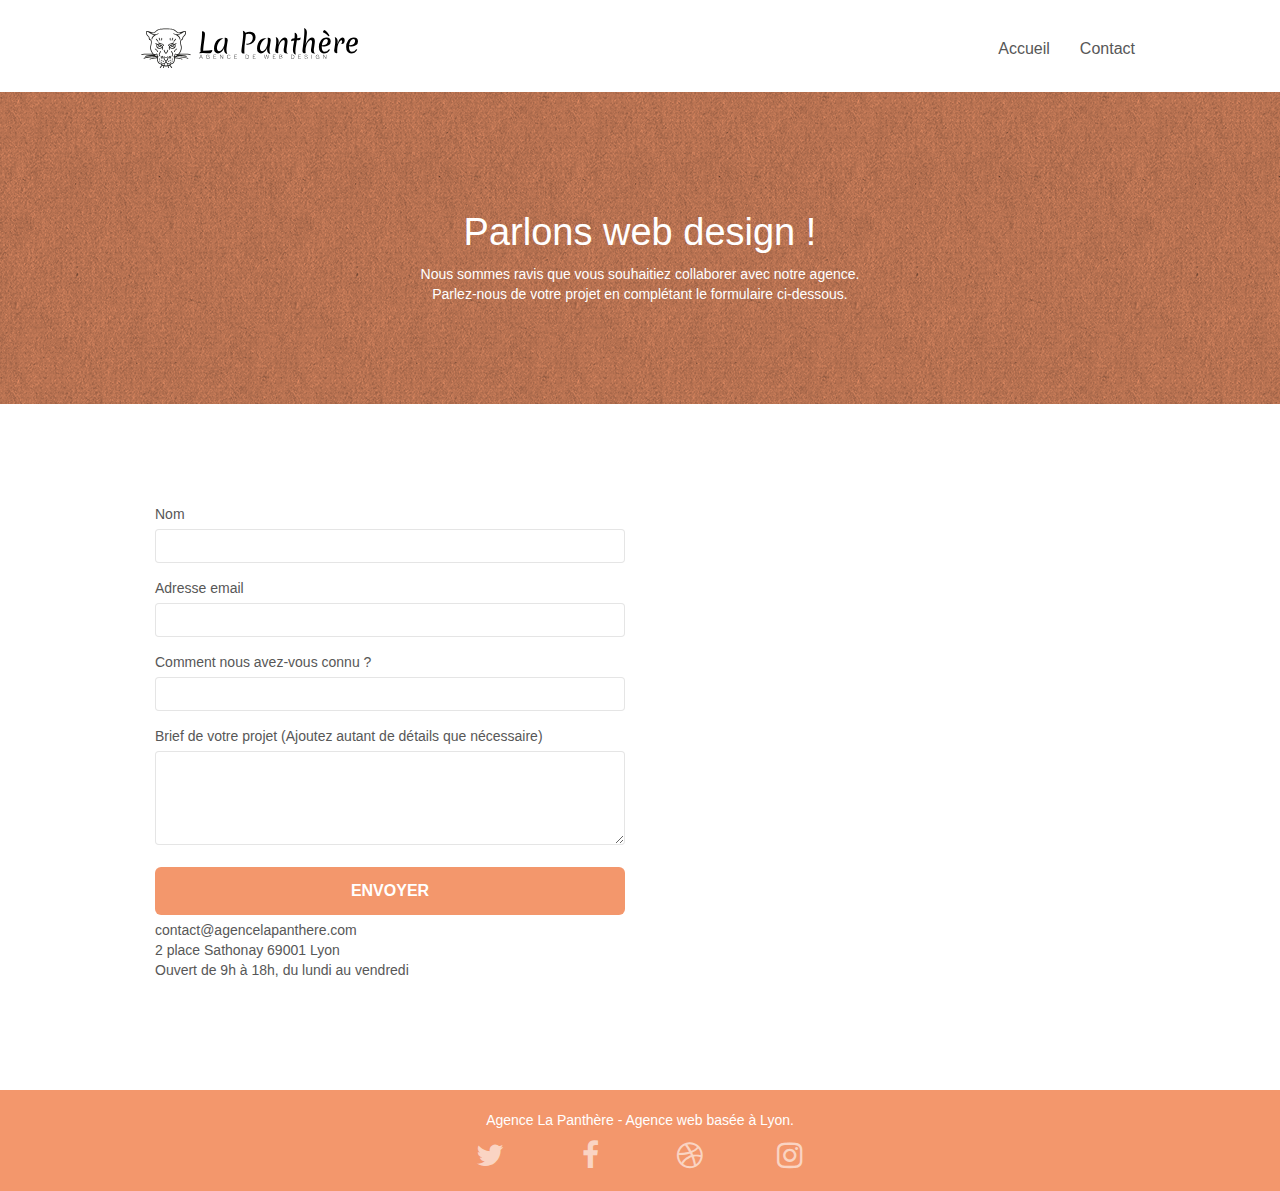
==== commit 70380c51: "post_soutenance" ====
--- a/Contact.html
+++ b/Contact.html
@@ -91,25 +91,25 @@
                     <div class="col-sm-6">
                         <form id="form_1" novalidate>
                             <div class="form-group">
-                                <label>
+                                <label for='name'>
                                     Nom
                                 </label>
                                 <input id="name" class="form-control" required />
                             </div>
                             <div class="form-group">
-                                <label>
+                                <label for="email">
                                     Adresse email
                                 </label>
                                 <input id="email" class="form-control" type="email" required />
                             </div>
                             <div class="form-group">
-                                <label>
+                                <label for="input_504">
                                     Comment nous avez-vous connu ?
                                 </label>
                                 <input class="form-control" type="email" required id="input_504" />
                             </div>
                             <div class="form-group">
-                                <label>
+                                <label for="message">
                                     Brief de votre projet (Ajoutez autant de détails que nécessaire)<br>
                                 </label><textarea id="message" class="form-control" rows="4" cols="50"
                                     required></textarea>
--- a/style.min.css
+++ b/style.min.css
@@ -1 +1 @@
-body{margin:0;padding:0;background:#FFF;overflow-x:hidden;-webkit-font-smoothing:antialiased;-moz-osx-font-smoothing:grayscale}a,button{transition:all .3s ease-in-out;outline:none!important}a:hover{text-decoration:none;cursor:pointer}#page-loading-blocs-notifaction{position:fixed;top:0;bottom:0;width:100%;z-index:100000;background:#FFF url(img/pageload-spinner.gif) no-repeat center center}.bloc{width:100%;clear:both;background:50% 50% no-repeat;padding:0 50px;-webkit-background-size:cover;-moz-background-size:cover;-o-background-size:cover;background-size:cover;position:relative}.bloc .container{padding-left:0;padding-right:0}.bloc-lg{padding:100px 50px}.bloc-md{padding:50px}.bloc-sm{padding:20px 50px}.bg-center,.bg-l-edge,.bg-r-edge,.bg-t-edge,.bg-b-edge,.bg-tl-edge,.bg-bl-edge,.bg-tr-edge,.bg-br-edge,.bg-repeat{-webkit-background-size:auto!important;-moz-background-size:auto!important;-o-background-size:auto!important;background-size:auto!important}.bg-repeat{background:repeat}.bg-t-edge{background:top no-repeat}.bloc-bg-texture::before{content:"";background-size:2px 2px;position:absolute;top:0;bottom:0;left:0;right:0}.texture-paper::before{background:url(img/texture-paper.webp);background-size:280px 280px}.b-parallax{background-attachment:fixed}.d-bloc{color:rgba(255,255,255,.7)}.d-bloc button:hover{color:rgba(255,255,255,.9)}.d-bloc .icon-round,.d-bloc .icon-square,.d-bloc .icon-rounded,.d-bloc .icon-semi-rounded-a,.d-bloc .icon-semi-rounded-b{border-color:rgba(255,255,255,.9)}.d-bloc .divider-h span{border-color:rgba(255,255,255,.2)}.d-bloc .a-btn,.d-bloc .navbar a,.d-bloc .navbar-brand,.d-bloc a .icon-sm,.d-bloc a .icon-md,.d-bloc a .icon-lg,.d-bloc a .icon-xl,.d-bloc h1 a,.d-bloc h2 a,.d-bloc h3 a,.d-bloc h4 a,.d-bloc h5 a,.d-bloc h6 a,.d-bloc p a{color:rgba(255,255,255,.6)}.d-bloc .a-btn:hover,.d-bloc .navbar a:hover,.d-bloc .navbar-brand:hover,.d-bloc a:hover .icon-sm,.d-bloc a:hover .icon-md,.d-bloc a:hover .icon-lg,.d-bloc a:hover .icon-xl,.d-bloc h1 a:hover,.d-bloc h2 a:hover,.d-bloc h3 a:hover,.d-bloc h4 a:hover,.d-bloc h5 a:hover,.d-bloc h6 a:hover,.d-bloc p a:hover{color:rgba(255,255,255,1)}.d-bloc .navbar-toggle .icon-bar{background:rgba(255,255,255,1)}.d-bloc .btn-wire,.d-bloc .btn-wire:hover{color:rgba(255,255,255,1);border-color:rgba(255,255,255,1)}.d-bloc .panel{color:rgba(0,0,0,.5)}.d-bloc .panel button:hover{color:rgba(0,0,0,.7)}.d-bloc .panel icon{border-color:rgba(0,0,0,.7)}.d-bloc .panel .divider-h span{border-color:rgba(0,0,0,.1)}.d-bloc .panel .a-btn{color:rgba(0,0,0,.6)}.d-bloc .panel .a-btn:hover{color:rgba(0,0,0,1)}.d-bloc .panel .btn-wire,.d-bloc .panel .btn-wire:hover{color:rgba(0,0,0,.7);border-color:rgba(0,0,0,.3)}.d-bloc .panel,.l-bloc{color:rgba(0,0,0,.5)}.d-bloc .panel button:hover,.l-bloc button:hover{color:rgba(0,0,0,.7)}.l-bloc .icon-round,.l-bloc .icon-square,.l-bloc .icon-rounded,.l-bloc .icon-semi-rounded-a,.l-bloc .icon-semi-rounded-b{border-color:rgba(0,0,0,.7)}.d-bloc .panel .divider-h span,.l-bloc .divider-h span{border-color:rgba(0,0,0,.1)}.d-bloc .panel .a-btn,.l-bloc .a-btn,.l-bloc .navbar a,.l-bloc .navbar-brand,.l-bloc a .icon-sm,.l-bloc a .icon-md,.l-bloc a .icon-lg,.l-bloc a .icon-xl,.l-bloc h1 a,.l-bloc h2 a,.l-bloc h3 a,.l-bloc h4 a,.l-bloc h5 a,.l-bloc h6 a,.l-bloc p a{color:rgba(0,0,0,.6)}.d-bloc .panel .a-btn:hover,.l-bloc .a-btn:hover,.l-bloc .navbar a:hover,.l-bloc .navbar-brand:hover,.l-bloc a:hover .icon-sm,.l-bloc a:hover .icon-md,.l-bloc a:hover .icon-lg,.l-bloc a:hover .icon-xl,.l-bloc h1 a:hover,.l-bloc h2 a:hover,.l-bloc h3 a:hover,.l-bloc h4 a:hover,.l-bloc h5 a:hover,.l-bloc h6 a:hover,.l-bloc p a:hover{color:rgba(0,0,0,1)}.l-bloc .navbar-toggle .icon-bar{color:rgba(0,0,0,.6)}.d-bloc .panel .btn-wire,.d-bloc .panel .btn-wire:hover,.l-bloc .btn-wire,.l-bloc .btn-wire:hover{color:rgba(0,0,0,.7);border-color:rgba(0,0,0,.3)}.voffset{margin-top:30px}.voffset-lg{margin-top:80px}.row-no-gutters{margin-right:0;margin-left:0}.row.row-no-gutters>[class^="col-"],.row.row-no-gutters>[class*=" col-"]{padding-right:0;padding-left:0}#bloc-1-hero h1{font-size:32px}.navbar{margin-bottom:0;z-index:1}.navbar-brand{height:auto;padding:3px 15px;font-size:25px;font-weight:400;font-weight:600;line-height:44px}.navbar-brand img{max-height:200px;margin:0 5px 0 0;display:inline}.navbar-brand img[src$=svg]{min-width:100px}.nav-center .navbar-brand img{margin:0}.navbar .nav{padding-top:2px;margin-right:-16px;float:right;z-index:1}.nav>li{float:left;margin-top:4px;font-size:16px}.navbar-nav .open .dropdown-menu>li>a{text-align:inherit}.nav>li a:hover,.nav>li a:focus{background:transparent}.navbar-toggle{margin:10px 10px 0 0;border:0}.navbar-toggle:hover{background:transparent!important}.navbar-toggle .icon-bar{background-color:rgba(0,0,0,.5);width:26px}.nav-invert .navbar .nav{float:left}.nav-invert .navbar-header,.nav-invert .navbar-brand{float:right;position:relative;z-index:2}@media (min-width:768px){.site-navigation{position:absolute;top:50%;right:20px;transform:translate(0,-50%);-webkit-transform:translateY(-50%)}.nav>li .dropdown-menu a,.nav>li .dropdown-menu a:hover{color:#484848}.nav-invert .site-navigation{left:0;right:0}.nav-center{text-align:center}.nav-center .navbar-header{width:100%}.nav-center .navbar-header,.nav-center .navbar-brand,.nav-center .nav>li{float:none;display:inline-block}.nav-center .site-navigation{position:relative;width:100%;right:0;margin-right:0;margin-top:20px}.nav-center.mini-nav .navbar-toggle{float:none;margin:10px auto 0}}.nav>li>.dropdown a{background:none!important;display:block;padding:14px 15px}nav .caret{margin:0 5px}.dropdown-menu .dropdown-menu{top:-8px;left:100%}.dropdown-menu .dropmenu-flow-right{top:100%;left:0;margin-left:-1px;border-top-left-radius:0;border-top-right-radius:0}.dropdown-menu .dropdown span{border:4px solid #000;border-top-color:transparent;border-right-color:transparent;border-bottom-color:transparent;margin:6px -5px 0 0!important;float:right}.mg-md{margin-top:10px;margin-bottom:20px}.mg-lg{margin-top:10px;margin-bottom:40px}.btn{margin:0 5px 5px 0}.btn.pull-right{margin:0 0 5px 5px}.btn-d,.btn-d:hover,.btn-d:focus{color:#FFF;background:rgba(0,0,0,.3)}button{outline:none!important}.btn-rd{border-radius:40px}.btn-clean{border:1px solid rgba(0,0,0,.08);border-bottom-color:rgba(0,0,0,.1);text-shadow:0 1px 0 rgba(0,0,1,.1);box-shadow:0 1px 3px rgba(0,0,1,.25),inset 0 1px 0 0 rgba(255,255,255,.15)}.icon-md{font-size:30px!important}.icon-lg{font-size:60px!important}.sm-shadow{text-shadow:0 1px 2px rgba(0,0,0,.3)}.panel-sq,.panel-sq .panel-heading,.panel-sq .panel-footer{border-radius:0}.panel-rd{border-radius:30px}.panel-rd .panel-heading{border-radius:29px 29px 0 0}.panel-rd .panel-footer{border-radius:0 0 29px 29px}.form-control{border-color:rgba(0,0,0,.1);box-shadow:none}.scrollToTop{width:40px;height:40px;position:fixed;bottom:20px;right:20px;opacity:0;z-index:500;transition:all .3s ease-in-out}.scrollToTop span{margin-top:6px}.showScrollTop{font-size:14px;opacity:1}a[data-lightbox]{position:relative;display:block;text-align:center}a[data-lightbox]:hover::before{content:"+";font-family:"HelveticaNeue-Light","Helvetica Neue Light","Helvetica Neue",Helvetica,Arial;font-size:32px;width:50px;height:50px;margin-left:-25px;border-radius:50%;background:rgba(0,0,0,.6);color:#FFF;font-weight:100;z-index:1;position:absolute;top:50%;transform:translateY(-50%);-webkit-transform:translateY(-50%)}a[data-lightbox]:hover img{opacity:.6;-webkit-animation-fill-mode:none;animation-fill-mode:none}#lightbox-modal{display:flex;align-items:center}#lightbox-modal .modal-dialog{width:90%;max-width:900px;margin:0 auto 0}#lightbox-modal .modal-dialog img{max-height:90vh;margin:0 auto}.lightbox-caption{padding:20px;color:#FFF;background:rgba(0,0,0,.5);position:absolute;left:15px;right:15px;bottom:5px}.close-lightbox{color:#FFF;font-size:30px;position:absolute;top:20px;right:20px;z-index:20;background:rgba(0,0,0,.5);border:none;line-height:30px;padding:0 9px 5px;opacity:.3}.close-lightbox:hover,.next-lightbox:hover,.prev-lightbox:hover{opacity:1;color:#FFF}.next-lightbox,.prev-lightbox{font-size:20px;color:rgba(255,255,255,.9);background:rgba(0,0,0,.5);transition:all .2s ease-in-out;position:absolute;top:45%;z-index:1;opacity:.4}.next-lightbox{padding:6px 8px 1px 13px;right:25px}.prev-lightbox{padding:6px 13px 1px 10px;left:25px}.snapshot-lb .modal-body{padding-bottom:45px}.snapshot-lb .lightbox-caption{padding:0;color:rgba(0,0,0,.5);background:none}h1,h2,h3,h4,h5,h6,p,label,.btn,a{font-family:"helvetica";font-weight:400;color:#575757!important}.container{max-width:1000px}.hero-bloc-text{font-size:38px}.hero-bloc-text-sub{font-size:36px}.statement-bloc-text{line-height:26px;font-style:italic;font-size:20px;text-align:center;font-weight:lighter;max-width:520px;margin:auto auto auto auto}p{font-size:11px}.tight-width-whitespace{max-width:600px;margin:auto auto auto auto}.h1{font-size:20px;font-family:"Open Sans"}.cta-hero{margin-top:22px;color:#FFFFFF!important;text-transform:uppercase;padding:12px 28px 12px 28px;font-size:16px;font-weight:700}.social{max-width:400px;margin:auto auto auto auto}h2{font-size:22px;line-height:1.4em}h3{font-size:15px;text-transform:uppercase;font-weight:700;color:#333333!important}.med-width-whitespace{max-width:800px;margin:auto auto auto auto;box-shadow:0 0 0 #000}h1{color:#333333!important}h4{color:#333333!important}.icons{margin-bottom:14px;margin-top:24px}.white{color:#FFFFFF!important}.portfolio-thumb{margin-bottom:24px}.portfolio-row{margin-bottom:44px;margin-top:50px}.avatar{box-shadow:0 4px 9px rgba(0,0,0,.3)}.black-background{background-color:rgba(165,147,99,.7);padding:40px 40px 40px 40px}.bold-link{font-weight:900;text-decoration:underline!important}.bgc-white{background-color:#FFF}.bgc-dark-slate-blue{background-color:#364577}.bgc-atomic-tangerine{background-color:#F3976C}.tc-white{color:#ffffff!important}.btn-atomic-tangerine{background:#F3976C;color:#FFFFFF!important}.btn-atomic-tangerine:hover{background:#c27956!important;color:#FFFFFF!important}.ltc-white{color:#FFFFFF!important}.ltc-white:hover{color:#cccccc!important}.ltc-atomic-tangerine{color:#F3976C!important}.ltc-atomic-tangerine:hover{color:#c27956!important}.icon-dark-slate-blue{color:#364577!important;border-color:#364577!important}.bg-dots-bg{background-image:url(img/dots-bg.webp)}.bg-lines-h2-bg{background-image:url(img/lines-h2-bg.webp)}.bg-banniere{background-image:url(img/agence-la-panthere.webp)}.bg-presentation{background-image:url(img/image-de-presentation.webp)}.column{display:flex;flex-direction:column}#adress_contact{font-size:20px}@media (max-width:1024px){.bloc{padding-left:20px;padding-right:20px}.bloc.full-width-bloc,.bloc-tile-2.full-width-bloc .container,.bloc-tile-3.full-width-bloc .container,.bloc-tile-4.full-width-bloc .container{padding-left:0;padding-right:0}}@media (max-width:992px) and (min-width:768px){.navbar .nav{max-width:80%}.nav-center.navbar .nav{max-width:100%}}@media only screen and (min-width:768px) and (max-width:1024px) and (orientation:landscape){.b-parallax{background-attachment:scroll}}@media only screen and (min-width:1024px) and (max-width:1366px) and (-webkit-min-pixel-ratio:1.5){.b-parallax{background-attachment:scroll}}@media (max-width:991px){.container{width:100%}.b-parallax{background-attachment:scroll}.page-container,#hero-bloc{overflow-x:hidden;position:relative}.bloc-group,.bloc-group .bloc{display:block;width:100%}.bloc-fill-screen .fill-bloc-top-edge,.bloc-fill-screen .fill-bloc-bottom-edge{padding:0 20px}}@media (max-width:767px){.page-container{overflow-x:hidden;position:relative}h1,h2,h3,h4,h5,h6,p,#disqus_thread{padding-left:10px!important;padding-right:10px!important}.b-parallax{background-attachment:scroll}.navbar .nav{padding-top:0;border-top:1px solid rgba(0,0,0,.2);float:none!important}.navbar.row{margin-left:0;margin-right:0}.site-navigation{position:inherit;transform:none;-webkit-transform:none;-ms-transform:none}.nav>li{margin-top:0;border-bottom:1px solid rgba(0,0,0,.1);background:rgba(0,0,0,.05);text-align:left;padding-left:15px;width:100%}.nav>li:hover{background:rgba(0,0,0,.08)}.dropdown .dropdown a .caret{float:none;margin:5px 0 0 10px!important;border:4px solid #000;border-bottom-color:transparent;border-right-color:transparent;border-left-color:transparent}#hero-bloc .navbar .nav{background:rgba(0,0,0,.8)}#hero-bloc .navbar .nav a{color:rgba(255,255,255,.6)}.hero{padding:50px 0}.hero-nav{left:-1px;right:-1px}.navbar-collapse{padding:0;overflow-x:hidden;-webkit-box-shadow:none;box-shadow:none}.navbar-brand img{max-height:40px;width:auto}.nav-invert .navbar-header{float:none;width:100%}.nav-invert .navbar-toggle{float:left;margin-left:10px}.bloc{padding-left:0;padding-right:0}.bloc-xxl,.bloc-xl,.bloc-lg{padding:40px 0}.bloc-sm,.bloc-md{padding-left:0;padding-right:0}.bloc-tile-2 .container,.bloc-tile-3 .container,.bloc-tile-4 .container,.bloc-fill-screen .fill-bloc-top-edge,.bloc-fill-screen .fill-bloc-bottom-edge{padding-left:0;padding-right:0}.a-block{padding:0 10px}.btn-dwn{display:none}.voffset{margin-top:5px}.voffset-md{margin-top:20px}.voffset-lg{margin-top:30px}form{padding:5px}.close-lightbox{display:inline-block}.blocsapp-device-iphone5{background-size:216px 425px;padding-top:60px;width:216px;height:425px}.blocsapp-device-iphone5 img{width:180px;height:320px}}@media (max-width:400px){.bloc{padding-left:0;padding-right:0}}@media (max-width:767px){.bloc-mob-center-text{text-align:center}}+body{margin:0;padding:0;background:#FFF;overflow-x:hidden;-webkit-font-smoothing:antialiased;-moz-osx-font-smoothing:grayscale}a,button{transition:all .3s ease-in-out;outline:none!important}a:hover{text-decoration:none;cursor:pointer}#page-loading-blocs-notifaction{position:fixed;top:0;bottom:0;width:100%;z-index:100000;background:#FFF url(img/pageload-spinner.gif) no-repeat center center}.bloc{width:100%;clear:both;background:50% 50% no-repeat;padding:0 50px;-webkit-background-size:cover;-moz-background-size:cover;-o-background-size:cover;background-size:cover;position:relative}.bloc .container{padding-left:0;padding-right:0}.bloc-lg{padding:100px 50px}.bloc-md{padding:50px}.bloc-sm{padding:20px 50px}.bg-center,.bg-l-edge,.bg-r-edge,.bg-t-edge,.bg-b-edge,.bg-tl-edge,.bg-bl-edge,.bg-tr-edge,.bg-br-edge,.bg-repeat{-webkit-background-size:auto!important;-moz-background-size:auto!important;-o-background-size:auto!important;background-size:auto!important}.bg-repeat{background:repeat}.bg-t-edge{background:top no-repeat}.bloc-bg-texture::before{content:"";background-size:2px 2px;position:absolute;top:0;bottom:0;left:0;right:0}.texture-paper::before{background:url(img/texture-paper.webp);background-size:280px 280px}.b-parallax{background-attachment:fixed}.d-bloc{color:rgba(255,255,255,.7)}.d-bloc button:hover{color:rgba(255,255,255,.9)}.d-bloc .icon-round,.d-bloc .icon-square,.d-bloc .icon-rounded,.d-bloc .icon-semi-rounded-a,.d-bloc .icon-semi-rounded-b{border-color:rgba(255,255,255,.9)}.d-bloc .divider-h span{border-color:rgba(255,255,255,.2)}.d-bloc .a-btn,.d-bloc .navbar a,.d-bloc .navbar-brand,.d-bloc a .icon-sm,.d-bloc a .icon-md,.d-bloc a .icon-lg,.d-bloc a .icon-xl,.d-bloc h1 a,.d-bloc h2 a,.d-bloc h3 a,.d-bloc h4 a,.d-bloc h5 a,.d-bloc h6 a,.d-bloc p a{color:rgba(255,255,255,.6)}.d-bloc .a-btn:hover,.d-bloc .navbar a:hover,.d-bloc .navbar-brand:hover,.d-bloc a:hover .icon-sm,.d-bloc a:hover .icon-md,.d-bloc a:hover .icon-lg,.d-bloc a:hover .icon-xl,.d-bloc h1 a:hover,.d-bloc h2 a:hover,.d-bloc h3 a:hover,.d-bloc h4 a:hover,.d-bloc h5 a:hover,.d-bloc h6 a:hover,.d-bloc p a:hover{color:rgba(255,255,255,1)}.d-bloc .navbar-toggle .icon-bar{background:rgba(255,255,255,1)}.d-bloc .btn-wire,.d-bloc .btn-wire:hover{color:rgba(255,255,255,1);border-color:rgba(255,255,255,1)}.d-bloc .panel{color:rgba(0,0,0,.5)}.d-bloc .panel button:hover{color:rgba(0,0,0,.7)}.d-bloc .panel icon{border-color:rgba(0,0,0,.7)}.d-bloc .panel .divider-h span{border-color:rgba(0,0,0,.1)}.d-bloc .panel .a-btn{color:rgba(0,0,0,.6)}.d-bloc .panel .a-btn:hover{color:rgba(0,0,0,1)}.d-bloc .panel .btn-wire,.d-bloc .panel .btn-wire:hover{color:rgba(0,0,0,.7);border-color:rgba(0,0,0,.3)}.d-bloc .panel,.l-bloc{color:rgba(0,0,0,.5)}.d-bloc .panel button:hover,.l-bloc button:hover{color:rgba(0,0,0,.7)}.l-bloc .icon-round,.l-bloc .icon-square,.l-bloc .icon-rounded,.l-bloc .icon-semi-rounded-a,.l-bloc .icon-semi-rounded-b{border-color:rgba(0,0,0,.7)}.d-bloc .panel .divider-h span,.l-bloc .divider-h span{border-color:rgba(0,0,0,.1)}.d-bloc .panel .a-btn,.l-bloc .a-btn,.l-bloc .navbar a,.l-bloc .navbar-brand,.l-bloc a .icon-sm,.l-bloc a .icon-md,.l-bloc a .icon-lg,.l-bloc a .icon-xl,.l-bloc h1 a,.l-bloc h2 a,.l-bloc h3 a,.l-bloc h4 a,.l-bloc h5 a,.l-bloc h6 a,.l-bloc p a{color:rgba(0,0,0,.6)}.d-bloc .panel .a-btn:hover,.l-bloc .a-btn:hover,.l-bloc .navbar a:hover,.l-bloc .navbar-brand:hover,.l-bloc a:hover .icon-sm,.l-bloc a:hover .icon-md,.l-bloc a:hover .icon-lg,.l-bloc a:hover .icon-xl,.l-bloc h1 a:hover,.l-bloc h2 a:hover,.l-bloc h3 a:hover,.l-bloc h4 a:hover,.l-bloc h5 a:hover,.l-bloc h6 a:hover,.l-bloc p a:hover{color:rgba(0,0,0,1)}.l-bloc .navbar-toggle .icon-bar{color:rgba(0,0,0,.6)}.d-bloc .panel .btn-wire,.d-bloc .panel .btn-wire:hover,.l-bloc .btn-wire,.l-bloc .btn-wire:hover{color:rgba(0,0,0,.7);border-color:rgba(0,0,0,.3)}.voffset{margin-top:30px}.voffset-lg{margin-top:80px}.row-no-gutters{margin-right:0;margin-left:0}.row.row-no-gutters>[class^="col-"],.row.row-no-gutters>[class*=" col-"]{padding-right:0;padding-left:0}#bloc-1-hero h1{font-size:32px}.navbar{margin-bottom:0;z-index:1}.navbar-brand{height:auto;padding:3px 15px;font-size:25px;font-weight:400;font-weight:600;line-height:44px}.navbar-brand img{max-height:200px;margin:0 5px 0 0;display:inline}.navbar-brand img[src$=svg]{min-width:100px}.nav-center .navbar-brand img{margin:0}.navbar .nav{padding-top:2px;margin-right:-16px;float:right;z-index:1}.nav>li{float:left;margin-top:4px;font-size:16px}.navbar-nav .open .dropdown-menu>li>a{text-align:inherit}.nav>li a:hover,.nav>li a:focus{background:transparent}.navbar-toggle{margin:10px 10px 0 0;border:0}.navbar-toggle:hover{background:transparent!important}.navbar-toggle .icon-bar{background-color:rgba(0,0,0,.5);width:26px}.nav-invert .navbar .nav{float:left}.nav-invert .navbar-header,.nav-invert .navbar-brand{float:right;position:relative;z-index:2}@media (min-width:768px){.site-navigation{position:absolute;top:50%;right:20px;transform:translate(0,-50%);-webkit-transform:translateY(-50%)}.nav>li .dropdown-menu a,.nav>li .dropdown-menu a:hover{color:#484848}.nav-invert .site-navigation{left:0;right:0}.nav-center{text-align:center}.nav-center .navbar-header{width:100%}.nav-center .navbar-header,.nav-center .navbar-brand,.nav-center .nav>li{float:none;display:inline-block}.nav-center .site-navigation{position:relative;width:100%;right:0;margin-right:0;margin-top:20px}.nav-center.mini-nav .navbar-toggle{float:none;margin:10px auto 0}}.nav>li>.dropdown a{background:none!important;display:block;padding:14px 15px}nav .caret{margin:0 5px}.dropdown-menu .dropdown-menu{top:-8px;left:100%}.dropdown-menu .dropmenu-flow-right{top:100%;left:0;margin-left:-1px;border-top-left-radius:0;border-top-right-radius:0}.dropdown-menu .dropdown span{border:4px solid #000;border-top-color:transparent;border-right-color:transparent;border-bottom-color:transparent;margin:6px -5px 0 0!important;float:right}.mg-md{margin-top:10px;margin-bottom:20px}.mg-lg{margin-top:10px;margin-bottom:40px}.btn{margin:0 5px 5px 0}.btn.pull-right{margin:0 0 5px 5px}.btn-d,.btn-d:hover,.btn-d:focus{color:#FFF;background:rgba(0,0,0,.3)}button{outline:none!important}.btn-rd{border-radius:40px}.btn-clean{border:1px solid rgba(0,0,0,.08);border-bottom-color:rgba(0,0,0,.1);text-shadow:0 1px 0 rgba(0,0,1,.1);box-shadow:0 1px 3px rgba(0,0,1,.25),inset 0 1px 0 0 rgba(255,255,255,.15)}.icon-md{font-size:30px!important}.icon-lg{font-size:60px!important}.sm-shadow{text-shadow:0 1px 2px rgba(0,0,0,.3)}.panel-sq,.panel-sq .panel-heading,.panel-sq .panel-footer{border-radius:0}.panel-rd{border-radius:30px}.panel-rd .panel-heading{border-radius:29px 29px 0 0}.panel-rd .panel-footer{border-radius:0 0 29px 29px}.form-control{border-color:rgba(0,0,0,.1);box-shadow:none}.scrollToTop{width:40px;height:40px;position:fixed;bottom:20px;right:20px;opacity:0;z-index:500;transition:all .3s ease-in-out}.scrollToTop span{margin-top:6px}.showScrollTop{font-size:14px;opacity:1}a[data-lightbox]{position:relative;display:block;text-align:center}a[data-lightbox]:hover::before{content:"+";font-family:"HelveticaNeue-Light","Helvetica Neue Light","Helvetica Neue",Helvetica,Arial;font-size:32px;width:50px;height:50px;margin-left:-25px;border-radius:50%;background:rgba(0,0,0,.6);color:#FFF;font-weight:100;z-index:1;position:absolute;top:50%;transform:translateY(-50%);-webkit-transform:translateY(-50%)}a[data-lightbox]:hover img{opacity:.6;-webkit-animation-fill-mode:none;animation-fill-mode:none}#lightbox-modal{display:flex;align-items:center}#lightbox-modal .modal-dialog{width:90%;max-width:900px;margin:0 auto 0}#lightbox-modal .modal-dialog img{max-height:90vh;margin:0 auto}.lightbox-caption{padding:20px;color:#FFF;background:rgba(0,0,0,.5);position:absolute;left:15px;right:15px;bottom:5px}.close-lightbox{color:#FFF;font-size:30px;position:absolute;top:20px;right:20px;z-index:20;background:rgba(0,0,0,.5);border:none;line-height:30px;padding:0 9px 5px;opacity:.3}.close-lightbox:hover,.next-lightbox:hover,.prev-lightbox:hover{opacity:1;color:#FFF}.next-lightbox,.prev-lightbox{font-size:20px;color:rgba(255,255,255,.9);background:rgba(0,0,0,.5);transition:all .2s ease-in-out;position:absolute;top:45%;z-index:1;opacity:.4}.next-lightbox{padding:6px 8px 1px 13px;right:25px}.prev-lightbox{padding:6px 13px 1px 10px;left:25px}.snapshot-lb .modal-body{padding-bottom:45px}.snapshot-lb .lightbox-caption{padding:0;color:rgba(0,0,0,.5);background:none}h1,h2,h3,h4,h5,h6,p,label,.btn,a{font-family:"helvetica";font-weight:400;color:#575757!important}.container{max-width:1000px}.hero-bloc-text{font-size:38px}.hero-bloc-text-sub{font-size:36px}.statement-bloc-text{line-height:26px;font-style:italic;font-size:20px;text-align:center;font-weight:lighter;max-width:520px;margin:auto auto auto auto}p{font-size:14px}.tight-width-whitespace{max-width:600px;margin:auto auto auto auto}.h1{font-size:20px;font-family:"Open Sans"}.cta-hero{margin-top:22px;color:#FFFFFF!important;text-transform:uppercase;padding:12px 28px 12px 28px;font-size:16px;font-weight:700}.social{max-width:400px;margin:auto auto auto auto}h2{font-size:22px;line-height:1.4em}h3{font-size:15px;text-transform:uppercase;font-weight:700;color:#333333!important}.med-width-whitespace{max-width:800px;margin:auto auto auto auto;box-shadow:0 0 0 #000}h1{color:#333333!important}h4{color:#333333!important}.icons{margin-bottom:14px;margin-top:24px}.white{color:#FFFFFF!important}.portfolio-thumb{margin-bottom:24px}.portfolio-row{margin-bottom:44px;margin-top:50px}.avatar{box-shadow:0 4px 9px rgba(0,0,0,.3)}.black-background{background-color:rgba(165,147,99,.7);padding:40px 40px 40px 40px}.bold-link{font-weight:900;text-decoration:underline!important}.bgc-white{background-color:#FFF}.bgc-dark-slate-blue{background-color:#364577}.bgc-atomic-tangerine{background-color:#F3976C}.tc-white{color:#ffffff!important}.btn-atomic-tangerine{background:#F3976C;color:#FFFFFF!important}.btn-atomic-tangerine:hover{background:#c27956!important;color:#FFFFFF!important}.ltc-white{color:#FFFFFF!important}.ltc-white:hover{color:#cccccc!important}.ltc-atomic-tangerine{color:#F3976C!important}.ltc-atomic-tangerine:hover{color:#c27956!important}.icon-dark-slate-blue{color:#364577!important;border-color:#364577!important}.bg-dots-bg{background-image:url(img/dots-bg.webp)}.bg-lines-h2-bg{background-image:url(img/lines-h2-bg.webp)}.bg-banniere{background-image:url(img/agence-la-panthere.webp)}.bg-presentation{background-image:url(img/image-de-presentation.webp)}.column{display:flex;flex-direction:column}#adress_contact{font-size:20px}@media (max-width:1024px){.bloc{padding-left:20px;padding-right:20px}.bloc.full-width-bloc,.bloc-tile-2.full-width-bloc .container,.bloc-tile-3.full-width-bloc .container,.bloc-tile-4.full-width-bloc .container{padding-left:0;padding-right:0}}@media (max-width:992px) and (min-width:768px){.navbar .nav{max-width:80%}.nav-center.navbar .nav{max-width:100%}}@media only screen and (min-width:768px) and (max-width:1024px) and (orientation:landscape){.b-parallax{background-attachment:scroll}}@media only screen and (min-width:1024px) and (max-width:1366px) and (-webkit-min-pixel-ratio:1.5){.b-parallax{background-attachment:scroll}}@media (max-width:991px){.container{width:100%}.b-parallax{background-attachment:scroll}.page-container,#hero-bloc{overflow-x:hidden;position:relative}.bloc-group,.bloc-group .bloc{display:block;width:100%}.bloc-fill-screen .fill-bloc-top-edge,.bloc-fill-screen .fill-bloc-bottom-edge{padding:0 20px}}@media (max-width:767px){.page-container{overflow-x:hidden;position:relative}h1,h2,h3,h4,h5,h6,p,#disqus_thread{padding-left:10px!important;padding-right:10px!important}.b-parallax{background-attachment:scroll}.navbar .nav{padding-top:0;border-top:1px solid rgba(0,0,0,.2);float:none!important}.navbar.row{margin-left:0;margin-right:0}.site-navigation{position:inherit;transform:none;-webkit-transform:none;-ms-transform:none}.nav>li{margin-top:0;border-bottom:1px solid rgba(0,0,0,.1);background:rgba(0,0,0,.05);text-align:left;padding-left:15px;width:100%}.nav>li:hover{background:rgba(0,0,0,.08)}.dropdown .dropdown a .caret{float:none;margin:5px 0 0 10px!important;border:4px solid #000;border-bottom-color:transparent;border-right-color:transparent;border-left-color:transparent}#hero-bloc .navbar .nav{background:rgba(0,0,0,.8)}#hero-bloc .navbar .nav a{color:rgba(255,255,255,.6)}.hero{padding:50px 0}.hero-nav{left:-1px;right:-1px}.navbar-collapse{padding:0;overflow-x:hidden;-webkit-box-shadow:none;box-shadow:none}.navbar-brand img{max-height:40px;width:auto}.nav-invert .navbar-header{float:none;width:100%}.nav-invert .navbar-toggle{float:left;margin-left:10px}.bloc{padding-left:0;padding-right:0}.bloc-xxl,.bloc-xl,.bloc-lg{padding:40px 0}.bloc-sm,.bloc-md{padding-left:0;padding-right:0}.bloc-tile-2 .container,.bloc-tile-3 .container,.bloc-tile-4 .container,.bloc-fill-screen .fill-bloc-top-edge,.bloc-fill-screen .fill-bloc-bottom-edge{padding-left:0;padding-right:0}.a-block{padding:0 10px}.btn-dwn{display:none}.voffset{margin-top:5px}.voffset-md{margin-top:20px}.voffset-lg{margin-top:30px}form{padding:5px}.close-lightbox{display:inline-block}.blocsapp-device-iphone5{background-size:216px 425px;padding-top:60px;width:216px;height:425px}.blocsapp-device-iphone5 img{width:180px;height:320px}}@media (max-width:400px){.bloc{padding-left:0;padding-right:0}}@media (max-width:767px){.bloc-mob-center-text{text-align:center}}